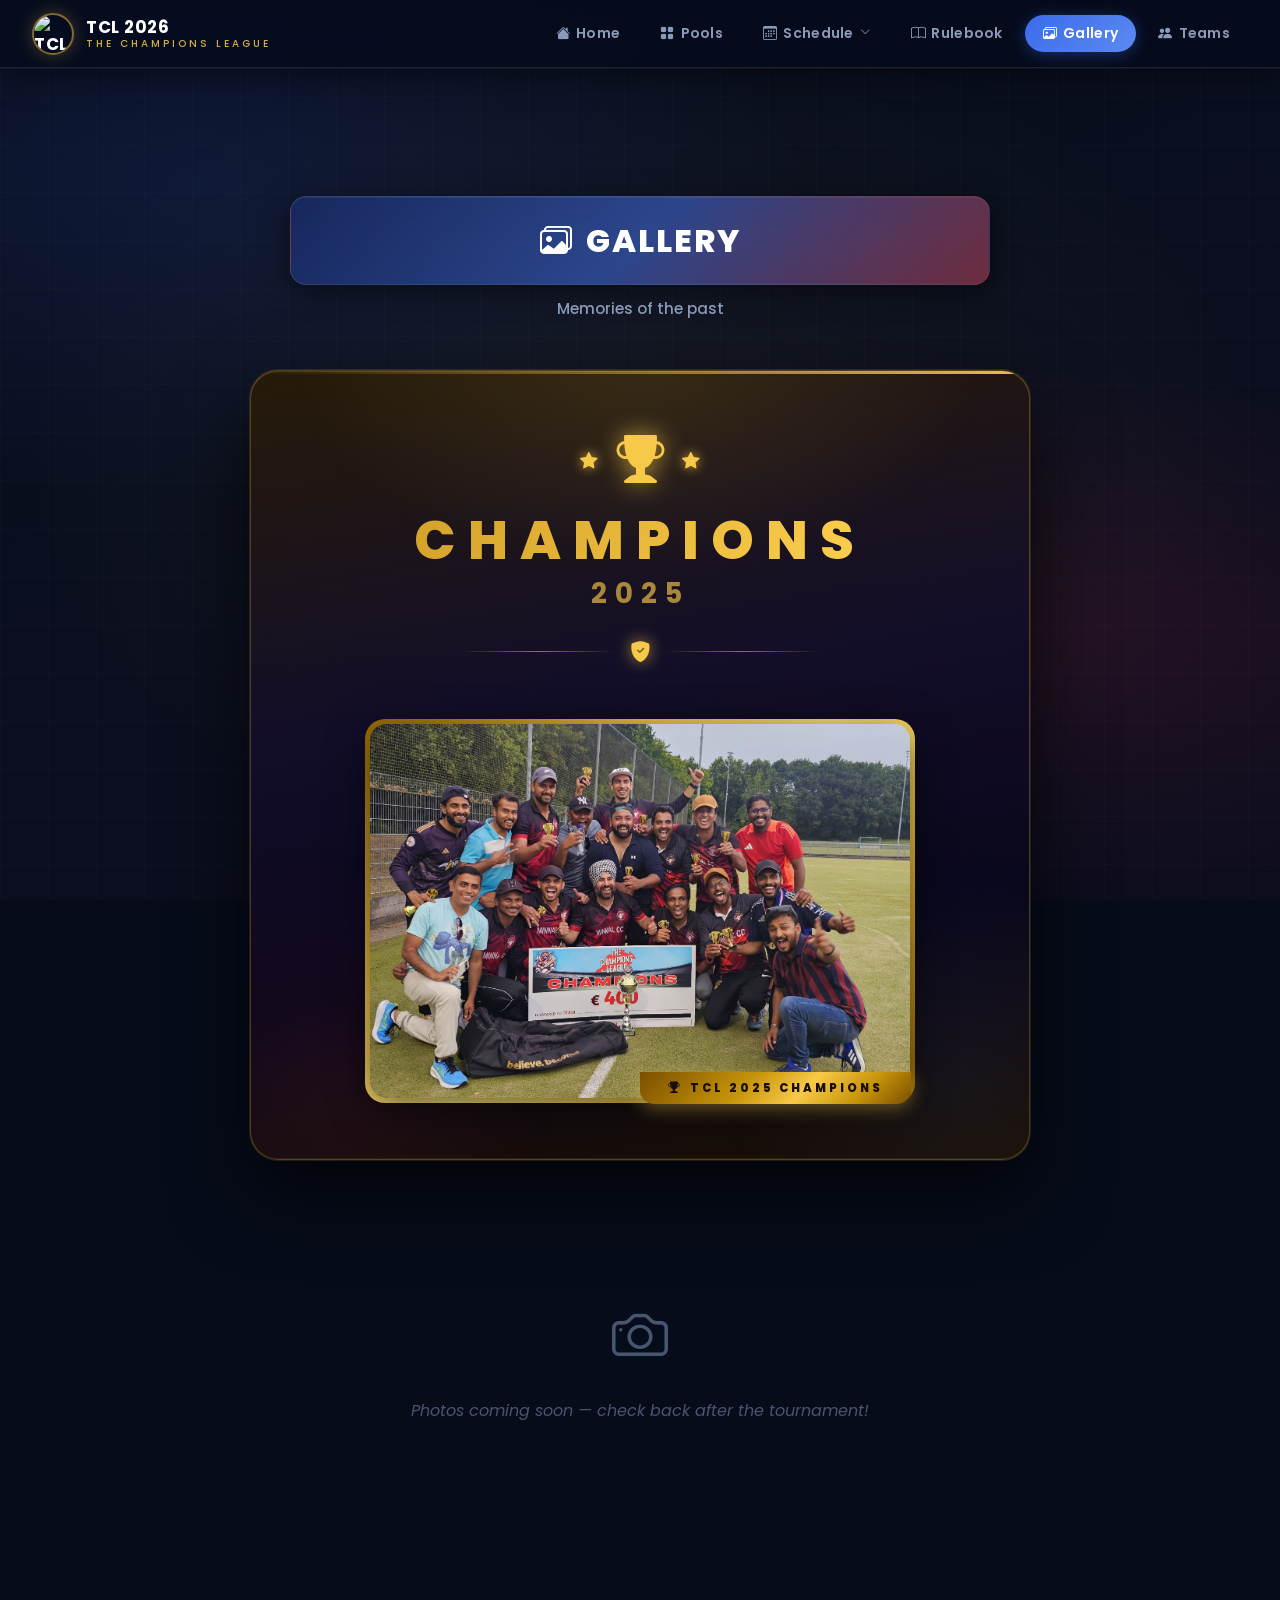
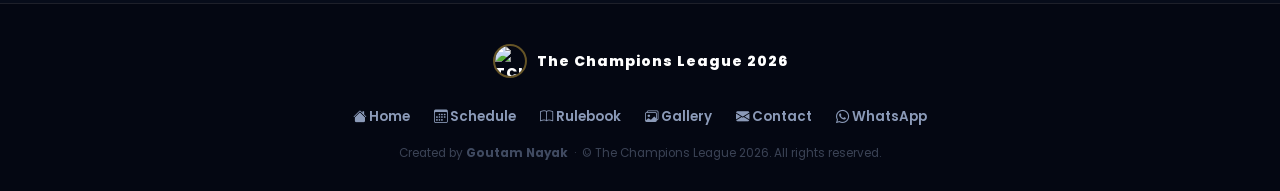
==== gallery.html @ 41790f2f "2026_teams" ====
<!DOCTYPE html>
<html lang="en">
<head>
  <meta charset="UTF-8">
  <meta name="viewport" content="width=device-width, initial-scale=1.0">
  <title>Gallery — The Champions League 2026</title>
  <link rel="preconnect" href="https://fonts.googleapis.com">
  <link rel="preconnect" href="https://fonts.gstatic.com" crossorigin>
  <link href="https://fonts.googleapis.com/css2?family=Poppins:wght@400;500;600;700;800&display=swap" rel="stylesheet">
  <link rel="stylesheet" href="https://cdn.jsdelivr.net/npm/bootstrap-icons@1.11.3/font/bootstrap-icons.min.css">
  <link rel="stylesheet" href="css/style.css">
</head>
<body>

  <nav class="navbar">
    <a class="navbar-brand" href="index.html">
      <img src="images/TCL.jpeg" alt="TCL Logo">
      <div class="brand-text">
        TCL 2026
        <span>The Champions League</span>
      </div>
    </a>
    <ul class="nav-links">
      <li><a href="index.html"><i class="bi bi-house-fill"></i> Home</a></li>
      <li><a href="index.html#pools"><i class="bi bi-grid-fill"></i> Pools</a></li>
      <li class="nav-schedule-item">
        <a href="index.html#schedule" class="nav-schedule-link"><i class="bi bi-calendar3"></i> Schedule <i class="bi bi-chevron-down nav-chevron"></i></a>
        <div class="schedule-dropdown">
          <div class="schedule-dropdown-inner">
            <div class="schedule-dropdown-title"><i class="bi bi-calendar3"></i> Match Days</div>
            <ul class="schedule-dropdown-list">
              <li><a href="index.html#schedule" class="schedule-date-navlink" data-date="may30"><i class="bi bi-calendar-event"></i> 30 May 2026</a></li>
              <li><a href="index.html#schedule" class="schedule-date-navlink" data-date="may31"><i class="bi bi-calendar-event"></i> 31 May 2026</a></li>
              <li><a href="index.html#schedule" class="schedule-date-navlink" data-date="jun6"><i class="bi bi-calendar-event"></i> 6 June 2026</a></li>
            </ul>
          </div>
        </div>
      </li>
      <li><a href="rulebook.html"><i class="bi bi-book"></i> Rulebook</a></li>
      <li><a href="gallery.html" class="active"><i class="bi bi-images"></i> Gallery</a></li>
      <li><a href="teams.html"><i class="bi bi-people-fill"></i> Teams</a></li>
    </ul>
    <button class="hamburger" id="hamburgerBtn" aria-label="Open menu" aria-expanded="false">
      <span></span><span></span><span></span>
    </button>
  </nav>

  <div class="mobile-menu" id="mobileMenu">
    <a href="index.html"><i class="bi bi-house-fill"></i> Home</a>
    <a href="index.html#pools"><i class="bi bi-grid-fill"></i> Pools</a>
    <a href="index.html#schedule"><i class="bi bi-calendar3"></i> Schedule</a>
    <a href="rulebook.html"><i class="bi bi-book"></i> Rulebook</a>
    <a href="gallery.html" class="active"><i class="bi bi-images"></i> Gallery</a>
    <a href="teams.html"><i class="bi bi-people-fill"></i> Teams</a>
  </div>

  <div class="main-container" style="padding-top: 6rem;">

    <div class="section-heading reveal" style="margin-top: 2rem;"><i class="bi bi-images"></i> Gallery</div>
    <p class="gallery-page-sub reveal">Memories of the past</p>

    <!-- ═══════════════════════════════════════════════
         CHAMPIONS-2025 SECTION
    ═══════════════════════════════════════════════ -->
    <section class="champions-2025-section reveal">
      <div class="champions-2025-crown-row">
        <i class="bi bi-star-fill champ-star"></i>
        <i class="bi bi-trophy-fill champ-trophy-icon"></i>
        <i class="bi bi-star-fill champ-star"></i>
      </div>
      <div class="champions-2025-label">CHAMPIONS</div>
      <div class="champions-2025-year">2025</div>
      <div class="champions-2025-divider">
        <span class="champ-line"></span>
        <i class="bi bi-shield-fill-check champ-shield"></i>
        <span class="champ-line"></span>
      </div>
      <p class="champions-2025-subtitle">MINNALS</p>
      <div class="champions-2025-frame-wrapper">
        <div class="champions-2025-frame">
          <img src="images/gallery/minnals.jpeg" alt="Champions 2025" class="champions-2025-photo">
          <div class="champions-2025-ribbon"><i class="bi bi-trophy-fill"></i> TCL 2025 Champions</div>
        </div>
      </div>
    </section>
    <div class="champions-2025-spacer"></div>

    <!-- Gallery grid — populated by JS from the GALLERY_PHOTOS array below -->
    <div class="gallery-grid reveal" id="galleryGrid"></div>
    <div class="gallery-empty" id="galleryEmpty" style="display:none">
      <i class="bi bi-camera"></i>
      <p>Photos coming soon — check back after the tournament!</p>
    </div>

    <!-- Lightbox -->
    <div class="gallery-lightbox" id="galleryLightbox" role="dialog" aria-modal="true" aria-label="Image lightbox">
      <button class="lb-close" id="lbClose" aria-label="Close"><i class="bi bi-x-lg"></i></button>
      <button class="lb-prev" id="lbPrev" aria-label="Previous"><i class="bi bi-chevron-left"></i></button>
      <button class="lb-next" id="lbNext" aria-label="Next"><i class="bi bi-chevron-right"></i></button>
      <div class="lb-content">
        <img src="" alt="" id="lbImg">
        <div class="lb-caption" id="lbCaption"></div>
        <div class="lb-counter" id="lbCounter"></div>
      </div>
    </div>

  </div><!-- /main-container -->

  <footer class="site-footer">
    <div class="footer-logo">
      <img src="images/TCL.jpeg" alt="TCL">
      The Champions League 2026
    </div>
    <div class="footer-links">
      <a href="index.html"><i class="bi bi-house-fill"></i> Home</a>
      <a href="index.html#schedule"><i class="bi bi-calendar3"></i> Schedule</a>
      <a href="rulebook.html"><i class="bi bi-book"></i> Rulebook</a>
      <a href="gallery.html"><i class="bi bi-images"></i> Gallery</a>
      <a href="mailto:kalingawarriorsalmere@gmail.com"><i class="bi bi-envelope-fill"></i> Contact</a>
      <a href="https://wa.me/+31659580699" target="_blank" rel="noopener noreferrer"><i class="bi bi-whatsapp"></i> WhatsApp</a>
    </div>
    <div class="footer-copy">
      Created by <strong style="color:#9ab0d8">Goutam Nayak</strong> &nbsp;&middot;&nbsp;
      &copy; The Champions League 2026. All rights reserved.
    </div>
  </footer>

  <button id="scrollTop" aria-label="Back to top">
    <i class="bi bi-arrow-up"></i>
  </button>

  <script src="js/main.js"></script>
  <script>
    /* ════════════════════════════════════════════════
       GALLERY PHOTOS
       Add entries here as images are placed in images/gallery/
       Format: { src: 'images/gallery/filename.jpg', caption: 'Description' }
    ════════════════════════════════════════════════ */
    const GALLERY_PHOTOS = [
      /* Examples — uncomment / add your own:
      { src: 'images/gallery/match1.jpg',  caption: 'Match Day 1 — Opening Kick-off' },
      { src: 'images/gallery/teams.jpg',   caption: 'All 22 Teams Together' },
      { src: 'images/gallery/trophy.jpg',  caption: 'The Champions League Trophy' },
      */
    ];

    /* ── Build gallery grid ── */
    (function () {
      const grid  = document.getElementById('galleryGrid');
      const empty = document.getElementById('galleryEmpty');
      if (!grid) return;
      if (!GALLERY_PHOTOS.length) { grid.style.display = 'none'; empty.style.display = 'flex'; return; }
      GALLERY_PHOTOS.forEach(function (photo) {
        const item = document.createElement('div');
        item.className = 'gallery-item';
        item.dataset.caption = photo.caption || '';
        item.innerHTML = '<img src="' + photo.src + '" alt="' + (photo.caption || 'Gallery photo') + '" loading="lazy">'
                       + '<div class="gallery-overlay"><i class="bi bi-zoom-in"></i></div>';
        grid.appendChild(item);
      });
    })();

    /* ── Gallery lightbox (inline for gallery.html) ── */
    (function () {
      const items    = Array.from(document.querySelectorAll('.gallery-item'));
      const lightbox = document.getElementById('galleryLightbox');
      const lbImg    = document.getElementById('lbImg');
      const lbCap    = document.getElementById('lbCaption');
      const lbCtr    = document.getElementById('lbCounter');
      const lbClose  = document.getElementById('lbClose');
      const lbPrev   = document.getElementById('lbPrev');
      const lbNext   = document.getElementById('lbNext');
      if (!lightbox || !items.length) return;

      let current = 0;

      function openLightbox(index) {
        current = index;
        const img = items[current].querySelector('img');
        lbImg.src = img.src;
        lbImg.alt = img.alt;
        lbCap.textContent = items[current].dataset.caption || '';
        lbCtr.textContent = (current + 1) + ' / ' + items.length;
        lightbox.classList.add('active');
        document.body.style.overflow = 'hidden';
      }

      function closeLightbox() {
        lightbox.classList.remove('active');
        document.body.style.overflow = '';
        lbImg.src = '';
      }

      function showPrev() { openLightbox((current - 1 + items.length) % items.length); }
      function showNext() { openLightbox((current + 1) % items.length); }

      items.forEach((item, i) => item.addEventListener('click', () => openLightbox(i)));
      lbClose.addEventListener('click', closeLightbox);
      lbPrev.addEventListener('click', showPrev);
      lbNext.addEventListener('click', showNext);
      lightbox.addEventListener('click', (e) => { if (e.target === lightbox) closeLightbox(); });
      document.addEventListener('keydown', (e) => {
        if (!lightbox.classList.contains('active')) return;
        if (e.key === 'Escape')      closeLightbox();
        if (e.key === 'ArrowLeft')   showPrev();
        if (e.key === 'ArrowRight')  showNext();
      });
    })();
  </script>
</body>
</html>
---- css/style.css ----
/* ══════════════════════════════════════════════
   TCL 2026 — Champions Cricket League
   style.css  |  Modern Dark Edition
   ══════════════════════════════════════════════ */

/* ── CSS Custom Properties ── */
:root {
  --bg:             #070c1a;
  --bg2:            #0d1428;
  --surface:        rgba(255,255,255,0.04);
  --surface-solid:  #111827;
  --surface2:       rgba(255,255,255,0.07);
  --glass:          rgba(255,255,255,0.06);
  --glass-border:   rgba(255,255,255,0.10);
  --text:           #e8edf8;
  --text-dim:       #8b9ab8;
  --primary:        #3b6beb;
  --primary-glow:   rgba(59,107,235,0.35);
  --accent:         #e8334d;
  --accent-glow:    rgba(232,51,77,0.35);
  --gold:           #f7c948;
  --gold-glow:      rgba(247,201,72,0.35);
  --green:          #22d98a;
  /* ── Knockout stage colours ── */
  --pq-color:       #00e5ff;   /* Pre-Quarters  – electric cyan   */
  --pq-glow:        rgba(0,229,255,0.40);
  --qf-color:       #ff7b00;   /* Quarter Finals – neon orange    */
  --qf-glow:        rgba(255,123,0,0.40);
  --sf-color:       #ff0080;   /* Semi Finals    – hot magenta     */
  --sf-glow:        rgba(255,0,128,0.40);
  --border:         rgba(255,255,255,0.08);
  --shadow-sm:      0 2px 12px rgba(0,0,0,0.4);
  --shadow:         0 6px 28px rgba(0,0,0,0.55);
  --shadow-lg:      0 16px 56px rgba(0,0,0,0.70);
  --nav-h:          68px;
  --radius:         18px;
  --radius-sm:      10px;
  --radius-pill:    999px;
  --transition:     0.25s cubic-bezier(.4,0,.2,1);
}

/* ── Reset ── */
*, *::before, *::after { box-sizing: border-box; margin: 0; padding: 0; }
html { scroll-behavior: smooth; font-size: 16px; }
body {
  font-family: 'Poppins', system-ui, sans-serif;
  background: var(--bg);
  color: var(--text);
  line-height: 1.6;
  padding-top: var(--nav-h);
  min-height: 100vh;
  overflow-x: hidden;
}

/* ════════════════════════════════════════
   ANIMATED BACKGROUND MESH
   ════════════════════════════════════════ */
body::before {
  content: "";
  position: fixed;
  inset: 0;
  z-index: -1;
  background:
    radial-gradient(ellipse 80% 60% at 15% 20%, rgba(59,107,235,0.13) 0%, transparent 60%),
    radial-gradient(ellipse 60% 50% at 85% 70%, rgba(232,51,77,0.10) 0%, transparent 60%),
    radial-gradient(ellipse 70% 70% at 50% 50%, rgba(247,201,72,0.05) 0%, transparent 70%),
    linear-gradient(160deg, #070c1a 0%, #0a0f1f 40%, #0d0d1e 100%);
  animation: meshDrift 20s ease-in-out infinite alternate;
  pointer-events: none;
}
@keyframes meshDrift {
  0%   { filter: hue-rotate(0deg);  }
  100% { filter: hue-rotate(25deg); }
}

/* Subtle grid overlay */
body::after {
  content: "";
  position: fixed;
  inset: 0;
  z-index: -1;
  background-image:
    linear-gradient(rgba(255,255,255,0.015) 1px, transparent 1px),
    linear-gradient(90deg, rgba(255,255,255,0.015) 1px, transparent 1px);
  background-size: 48px 48px;
  pointer-events: none;
}

/* ════════════════════════════════════════
   KEYFRAMES
   ════════════════════════════════════════ */
@keyframes fadeUp {
  from { opacity: 0; transform: translateY(36px); }
  to   { opacity: 1; transform: translateY(0);    }
}
@keyframes fadeIn {
  from { opacity: 0; }
  to   { opacity: 1; }
}
@keyframes shimmer {
  0%   { background-position: -300% center; }
  100% { background-position:  300% center; }
}
@keyframes pulse {
  0%,100% { transform: scale(1);    }
  50%      { transform: scale(1.04); }
}
@keyframes borderGlow {
  0%,100% { border-color: rgba(59,107,235,0.3);  }
  33%      { border-color: rgba(232,51,77,0.3);   }
  66%      { border-color: rgba(247,201,72,0.3);  }
}
@keyframes electricPulse {
  0%,100% { opacity: 1;   }
  50%      { opacity: 0.6; }
}
@keyframes pqGlow {
  0%,100% { box-shadow: 0 0 18px rgba(0,229,255,0.55), 0 4px 20px rgba(0,229,255,0.35); }
  50%      { box-shadow: 0 0 38px rgba(0,229,255,0.90), 0 4px 28px rgba(0,229,255,0.60); }
}
@keyframes qfGlow {
  0%,100% { box-shadow: 0 0 18px rgba(255,123,0,0.55), 0 4px 20px rgba(255,123,0,0.35); }
  50%      { box-shadow: 0 0 38px rgba(255,123,0,0.90), 0 4px 28px rgba(255,123,0,0.60); }
}
@keyframes sfGlow {
  0%,100% { box-shadow: 0 0 18px rgba(255,0,128,0.60), 0 4px 20px rgba(255,0,128,0.40); }
  50%      { box-shadow: 0 0 44px rgba(255,0,128,1.00), 0 4px 32px rgba(255,0,128,0.70), 0 0 80px rgba(255,0,128,0.30); }
}
@keyframes finalGlow {
  0%,100% {
    box-shadow:
      0 0 24px rgba(232,51,77,0.70),
      0 4px 24px rgba(232,51,77,0.50),
      0 0 0 1px rgba(247,201,72,0.40);
  }
  33% {
    box-shadow:
      0 0 60px rgba(232,51,77,1.00),
      0 4px 40px rgba(247,201,72,0.70),
      0 0 120px rgba(232,51,77,0.45),
      0 0 0 2px rgba(247,201,72,0.70);
  }
  66% {
    box-shadow:
      0 0 50px rgba(247,201,72,0.90),
      0 4px 36px rgba(232,51,77,0.65),
      0 0 100px rgba(247,201,72,0.40),
      0 0 0 2px rgba(232,51,77,0.60);
  }
}
@keyframes float {
  0%,100% { transform: translateY(0);    }
  50%      { transform: translateY(-8px); }
}
@keyframes countFlip {
  0%   { transform: rotateX(90deg); opacity: 0; }
  100% { transform: rotateX(0deg);  opacity: 1; }
}
@keyframes slideInRight {
  from { opacity: 0; transform: translateX(20px); }
  to   { opacity: 1; transform: translateX(0);    }
}

/* ── Scroll-reveal ── */
.reveal {
  opacity: 0;
  transform: translateY(28px);
  transition: opacity 0.65s cubic-bezier(.4,0,.2,1), transform 0.65s cubic-bezier(.4,0,.2,1);
}
.reveal.visible { opacity: 1; transform: translateY(0); }

/* ════════════════════════════════════════
   NAVBAR
   ════════════════════════════════════════ */
.navbar {
  position: fixed;
  top: 0; left: 0; right: 0;
  z-index: 1000;
  height: var(--nav-h);
  background: rgba(7,12,26,0.82);
  backdrop-filter: blur(24px) saturate(180%);
  -webkit-backdrop-filter: blur(24px) saturate(180%);
  display: flex;
  align-items: center;
  justify-content: space-between;
  padding: 0 32px;
  border-bottom: 1px solid var(--glass-border);
  box-shadow: 0 1px 0 rgba(255,255,255,0.04), 0 4px 32px rgba(0,0,0,0.5);
  transition: background var(--transition);
  overflow: visible;
}
.navbar.scrolled {
  background: rgba(5,8,18,0.97);
}

.navbar-brand {
  display: flex;
  align-items: center;
  gap: 12px;
  text-decoration: none;
  color: #fff;
  font-weight: 700;
  font-size: 1.05em;
  letter-spacing: 0.5px;
}
.navbar-brand img {
  height: 42px; width: 42px;
  border-radius: 50%;
  object-fit: cover;
  border: 2px solid rgba(247,201,72,0.5);
  box-shadow: 0 0 18px rgba(247,201,72,0.25);
  transition: box-shadow var(--transition);
}
.navbar-brand:hover img { box-shadow: 0 0 28px rgba(247,201,72,0.5); }
.brand-text { line-height: 1.2; }
.brand-text span {
  display: block;
  font-size: 0.6em;
  font-weight: 500;
  color: var(--gold);
  letter-spacing: 3px;
  text-transform: uppercase;
  opacity: 0.85;
}

.nav-links {
  display: flex;
  gap: 4px;
  list-style: none;
  align-items: center;
}
.nav-links a {
  display: flex;
  align-items: center;
  gap: 6px;
  color: var(--text-dim);
  text-decoration: none;
  font-size: 0.875em;
  font-weight: 600;
  padding: 7px 18px;
  border-radius: var(--radius-pill);
  letter-spacing: 0.3px;
  transition: background var(--transition), color var(--transition);
}
.nav-links a:hover {
  background: var(--surface2);
  color: var(--text);
}
.nav-links a.active {
  background: linear-gradient(135deg, var(--primary), #5b8af0);
  color: #fff;
  box-shadow: 0 3px 16px var(--primary-glow);
}

/* ── Teams Dropdown ── */
.nav-teams-item {
  position: relative;
}
.nav-teams-link {
  display: flex;
  align-items: center;
  gap: 6px;
}
.nav-chevron {
  font-size: 0.75em;
  transition: transform var(--transition);
}
.nav-teams-item:hover .nav-chevron {
  transform: rotate(180deg);
}
.teams-dropdown {
  display: none;
  position: absolute;
  top: calc(100% - 4px);
  right: 0;
  min-width: 260px;
  z-index: 2000;
  padding-top: 12px;
  animation: fadeIn 0.18s ease both;
}
.nav-teams-item:hover .teams-dropdown,
.nav-teams-item:focus-within .teams-dropdown {
  display: block;
}
.teams-dropdown-inner {
  background: rgba(10,14,30,0.97);
  border: 1px solid var(--glass-border);
  border-radius: var(--radius);
  padding: 16px 14px 12px;
  box-shadow: var(--shadow-lg), 0 0 40px rgba(59,107,235,0.15);
  backdrop-filter: blur(24px);
  -webkit-backdrop-filter: blur(24px);
  max-height: min(420px, calc(100vh - var(--nav-h) - 20px));
  overflow-y: auto;
  scrollbar-width: thin;
  scrollbar-color: rgba(59,107,235,0.4) transparent;
}
.teams-dropdown-inner::-webkit-scrollbar {
  width: 5px;
}
.teams-dropdown-inner::-webkit-scrollbar-track {
  background: transparent;
}
.teams-dropdown-inner::-webkit-scrollbar-thumb {
  background: rgba(59,107,235,0.4);
  border-radius: 99px;
}
.teams-dropdown-title {
  font-size: 0.67em;
  font-weight: 700;
  letter-spacing: 3px;
  text-transform: uppercase;
  color: var(--gold);
  margin-bottom: 10px;
  display: flex;
  align-items: center;
  gap: 6px;
  opacity: 0.85;
}
.teams-dropdown-list {
  list-style: none;
  margin: 0 0 10px;
  padding: 0;
  display: flex;
  flex-direction: column;
  gap: 2px;
}
.teams-dropdown-list li {
  display: flex;
  align-items: center;
  gap: 8px;
  font-size: 0.85em;
  font-weight: 600;
  color: var(--text-dim);
  padding: 6px 10px;
  border-radius: var(--radius-sm);
  transition: background var(--transition), color var(--transition);
  cursor: default;
}
.teams-dropdown-list li:hover {
  background: var(--surface2);
  color: var(--text);
}
.teams-dropdown-list li i {
  color: var(--primary);
  font-size: 0.85em;
}
.teams-dropdown-roster {
  display: block;
  text-align: center;
  font-size: 0.8em;
  font-weight: 700;
  color: var(--gold);
  text-decoration: none;
  background: rgba(247,201,72,0.08);
  border: 1px solid rgba(247,201,72,0.2);
  border-radius: var(--radius-sm);
  padding: 7px 14px;
  transition: background var(--transition), border-color var(--transition);
}
.teams-dropdown-roster:hover {
  background: rgba(247,201,72,0.16);
  border-color: rgba(247,201,72,0.4);
  text-decoration: none;
}

.hamburger {
  display: none;
  flex-direction: column;
  gap: 5px;
  cursor: pointer;
  background: none;
  border: none;
  padding: 8px;
  border-radius: var(--radius-sm);
}
.hamburger span {
  display: block;
  width: 22px; height: 2px;
  background: var(--text);
  border-radius: 2px;
  transition: transform 0.3s, opacity 0.3s;
}
.hamburger.active span:nth-child(1) { transform: translateY(7px) rotate(45deg); }
.hamburger.active span:nth-child(2) { opacity: 0; }
.hamburger.active span:nth-child(3) { transform: translateY(-7px) rotate(-45deg); }

/* ── Mobile Menu ── */
.mobile-menu {
  display: none;
  position: fixed;
  top: var(--nav-h); left: 0; right: 0;
  background: rgba(5,8,18,0.97);
  backdrop-filter: blur(24px);
  -webkit-backdrop-filter: blur(24px);
  padding: 12px 20px 24px;
  z-index: 999;
  flex-direction: column;
  gap: 4px;
  border-bottom: 1px solid var(--glass-border);
  box-shadow: 0 16px 40px rgba(0,0,0,0.5);
}
.mobile-menu.open { display: flex; animation: fadeIn 0.2s ease; }
.mobile-menu a {
  display: flex;
  align-items: center;
  gap: 10px;
  color: var(--text-dim);
  text-decoration: none;
  font-weight: 600;
  font-size: 0.95em;
  padding: 12px 18px;
  border-radius: var(--radius-sm);
  transition: background var(--transition), color var(--transition);
}
.mobile-menu a:hover { background: var(--surface2); color: var(--text); }

/* ════════════════════════════════════════
   HERO
   ════════════════════════════════════════ */
.hero {
  position: relative;
  text-align: center;
  padding: 60px 20px 40px;
  overflow: hidden;
}
.hero::before {
  content: "";
  position: absolute;
  top: 0; left: 50%;
  transform: translateX(-50%);
  width: 700px; height: 500px;
  background: radial-gradient(ellipse, rgba(59,107,235,0.15) 0%, transparent 70%);
  pointer-events: none;
}

.hero-eyebrow {
  display: inline-flex;
  align-items: center;
  gap: 8px;
  background: linear-gradient(135deg, var(--accent), var(--primary));
  color: #fff;
  font-size: 0.68em;
  font-weight: 700;
  letter-spacing: 4px;
  text-transform: uppercase;
  padding: 7px 22px;
  border-radius: var(--radius-pill);
  margin-bottom: 22px;
  animation: fadeUp 0.5s ease both;
  box-shadow: 0 4px 20px var(--accent-glow);
}

.hero-title {
  font-size: clamp(2.2em, 6vw, 4em);
  font-weight: 800;
  letter-spacing: 2px;
  line-height: 1.1;
  margin-bottom: 10px;
  background: linear-gradient(120deg, #fff 0%, var(--gold) 35%, #fff 65%, var(--gold) 100%);
  background-size: 250% auto;
  -webkit-background-clip: text;
  -webkit-text-fill-color: transparent;
  background-clip: text;
  animation: fadeUp 0.6s ease both 0.1s, shimmer 5s linear infinite 0.8s;
}

.hero-subtitle {
  font-size: clamp(0.9em, 2vw, 1.1em);
  color: var(--text-dim);
  font-weight: 500;
  margin-bottom: 32px;
  animation: fadeUp 0.65s ease both 0.2s;
  letter-spacing: 0.5px;
}

.hero-poster {
  width: min(320px, 75vw);
  border-radius: 24px;
  box-shadow: var(--shadow-lg), 0 0 0 1px rgba(247,201,72,0.18), 0 0 80px rgba(59,107,235,0.15);
  position: relative;
  z-index: 1;
  animation: fadeUp 0.8s ease both 0.3s, float 5s ease-in-out infinite 1.5s;
  transition: box-shadow var(--transition);
}
.hero-poster:hover {
  box-shadow: var(--shadow-lg), 0 0 0 2px rgba(247,201,72,0.4), 0 0 100px rgba(59,107,235,0.25);
}

.hero-badges {
  display: flex;
  justify-content: center;
  gap: 10px;
  margin-top: 28px;
  flex-wrap: wrap;
  animation: fadeUp 0.8s ease both 0.4s;
}
.hero-badge {
  display: inline-flex;
  align-items: center;
  gap: 7px;
  background: var(--glass);
  border: 1px solid var(--glass-border);
  border-radius: var(--radius-pill);
  padding: 8px 18px;
  font-size: 0.82em;
  font-weight: 600;
  color: var(--text);
  backdrop-filter: blur(8px);
  box-shadow: var(--shadow-sm);
  transition: background var(--transition), border-color var(--transition), transform var(--transition);
}
.hero-badge:hover {
  background: var(--surface2);
  border-color: rgba(255,255,255,0.18);
  transform: translateY(-2px);
}
.hero-badge i { color: var(--accent); }

/* ── Hero "22 Teams" hover popover ── */
.hero-badge-teams-wrap {
  position: relative;
  display: inline-flex;
}
.hero-badge-teams {
  cursor: default;
}
.teams-hover-popover {
  display: none;
  position: absolute;
  top: 50%;
  left: calc(100% + 12px);
  transform: translateY(-50%);
  min-width: 200px;
  max-height: 360px;
  overflow-y: auto;
  scrollbar-width: thin;
  scrollbar-color: rgba(59,107,235,0.4) transparent;
  z-index: 3000;
  background: rgba(10,14,30,0.97);
  border: 1px solid var(--glass-border);
  border-radius: var(--radius);
  padding: 14px 12px 12px;
  box-shadow: var(--shadow-lg), 0 0 40px rgba(59,107,235,0.18);
  backdrop-filter: blur(24px);
  -webkit-backdrop-filter: blur(24px);
  animation: fadeIn 0.18s ease both;
}
.teams-hover-popover::-webkit-scrollbar { width: 4px; }
.teams-hover-popover::-webkit-scrollbar-track { background: transparent; }
.teams-hover-popover::-webkit-scrollbar-thumb { background: rgba(59,107,235,0.4); border-radius: 99px; }
.teams-hover-popover::after {
  content: "";
  position: absolute;
  top: 50%;
  right: 100%;
  transform: translateY(-50%);
  border: 7px solid transparent;
  border-right-color: var(--glass-border);
}
.hero-badge-teams-wrap:hover .teams-hover-popover {
  display: block;
}
.thp-title {
  font-size: 0.67em;
  font-weight: 700;
  letter-spacing: 3px;
  text-transform: uppercase;
  color: var(--gold);
  margin-bottom: 10px;
  display: flex;
  align-items: center;
  gap: 6px;
  opacity: 0.85;
}
.thp-pool-group-label {
  font-size: 0.62em;
  font-weight: 800;
  letter-spacing: 2.5px;
  text-transform: uppercase;
  color: var(--gold);
  padding: 6px 8px 4px;
  margin-top: 4px;
  border-bottom: 1px solid rgba(59,107,235,0.15);
  margin-bottom: 2px;
}
.thp-team-list {
  list-style: none;
  padding: 0;
  margin: 0 0 4px;
  display: flex;
  flex-direction: column;
  gap: 1px;
}
.thp-team-list li {
  font-size: 0.82em;
  font-weight: 600;
  color: var(--text-dim);
  display: flex;
  align-items: center;
  gap: 7px;
  padding: 4px 8px;
  border-radius: 7px;
  transition: background var(--transition), color var(--transition);
  cursor: default;
}
.thp-team-list li:hover {
  background: var(--surface2);
  color: var(--text);
}
.thp-team-list li i {
  color: var(--primary);
  font-size: 0.8em;
  flex-shrink: 0;
}

@media (max-width: 600px) {
  .teams-hover-popover {
    top: calc(100% + 10px);
    left: 50%;
    transform: translateX(-50%);
    min-width: 180px;
    max-height: 300px;
  }
  .teams-hover-popover::after {
    top: auto;
    bottom: 100%;
    left: 50%;
    right: auto;
    transform: translateX(-50%);
    border: 7px solid transparent;
    border-bottom-color: var(--glass-border);
  }
}

/* ════════════════════════════════════════
   MAIN CONTAINER
   ════════════════════════════════════════ */
.main-container { max-width: 1100px; margin: 0 auto; padding: 0 20px 100px; }

/* ════════════════════════════════════════
   COUNTDOWN TIMER
   ════════════════════════════════════════ */
.countdown-wrap {
  margin: 36px auto;
  max-width: 560px;
  padding: 0 16px;
  animation: fadeUp 0.8s ease both 0.5s;
}
.countdown-box {
  position: relative;
  border-radius: 24px;
  padding: 28px 32px 24px;
  overflow: hidden;
  background: linear-gradient(135deg, #0b1330 0%, #120826 50%, #1a0810 100%);
  border: 1px solid var(--glass-border);
  box-shadow: var(--shadow-lg), inset 0 1px 0 rgba(255,255,255,0.06);
  text-align: center;
  animation: borderGlow 6s linear infinite;
}
.countdown-box::before {
  content: "";
  position: absolute;
  top: 0; left: 0; right: 0;
  height: 3px;
  background: linear-gradient(90deg, var(--accent), var(--gold), var(--primary), var(--gold), var(--accent));
  background-size: 300% auto;
  animation: shimmer 4s linear infinite;
}
.countdown-box::after {
  content: "";
  position: absolute;
  inset: 0;
  border-radius: 24px;
  background: radial-gradient(ellipse at 50% 0%, rgba(247,201,72,0.06), transparent 65%);
  pointer-events: none;
}

.countdown-lbl {
  display: block;
  font-size: 0.65em;
  font-weight: 700;
  letter-spacing: 5px;
  text-transform: uppercase;
  color: var(--gold);
  opacity: 0.8;
  margin-bottom: 18px;
}
.countdown-digits {
  display: flex;
  justify-content: center;
  align-items: flex-start;
  gap: 10px;
  flex-wrap: wrap;
}
.cd-unit {
  text-align: center;
  min-width: 74px;
  background: rgba(255,255,255,0.05);
  border: 1px solid rgba(255,255,255,0.08);
  border-radius: 16px;
  padding: 14px 10px 10px;
  position: relative;
  overflow: hidden;
}
.cd-unit::before {
  content: "";
  position: absolute;
  left: 0; right: 0;
  top: 50%; height: 1px;
  background: rgba(0,0,0,0.4);
}
.cd-num {
  font-size: 2.8em;
  font-weight: 800;
  line-height: 1;
  display: block;
  color: #fff;
  letter-spacing: -1px;
  font-variant-numeric: tabular-nums;
}
.cd-num.flip { animation: countFlip 0.3s ease both; }
.cd-text {
  font-size: 0.58em;
  text-transform: uppercase;
  letter-spacing: 3px;
  opacity: 0.5;
  display: block;
  margin-top: 6px;
  color: var(--gold);
}
.cd-sep {
  font-size: 2.4em;
  font-weight: 800;
  opacity: 0.25;
  line-height: 1;
  padding-top: 14px;
  color: var(--gold);
}
.countdown-target {
  margin-top: 16px;
  font-size: 0.75em;
  opacity: 0.5;
  font-weight: 600;
  letter-spacing: 1px;
  color: var(--text);
}
.countdown-started {
  font-size: 1.3em;
  font-weight: 700;
  color: var(--gold);
  animation: pulse 1.5s ease infinite;
}

/* ════════════════════════════════════════
   SPONSORS
   ════════════════════════════════════════ */
.sponsors-section { margin: 32px 0 8px; text-align: center; }
.sponsors-lbl {
  font-size: 0.65em;
  font-weight: 700;
  text-transform: uppercase;
  letter-spacing: 4px;
  color: var(--text-dim);
  margin-bottom: 18px;
}
.sponsors-grid {
  display: flex;
  flex-wrap: wrap;
  justify-content: center;
  gap: 12px;
}
.sponsor-card {
  background: var(--glass);
  border: 1px solid var(--glass-border);
  border-radius: 16px;
  padding: 12px 22px;
  display: flex;
  align-items: center;
  gap: 12px;
  text-decoration: none;
  color: var(--text);
  font-size: 0.86em;
  font-weight: 600;
  backdrop-filter: blur(12px);
  box-shadow: var(--shadow-sm);
  transition: background var(--transition), border-color var(--transition), transform var(--transition), box-shadow var(--transition);
}
.sponsor-card:hover {
  background: var(--surface2);
  border-color: rgba(255,255,255,0.18);
  transform: translateY(-4px);
  box-shadow: var(--shadow), 0 0 20px rgba(59,107,235,0.15);
}
.sponsor-card img {
  height: 46px; width: 46px;
  border-radius: 10px;
  object-fit: cover;
  background: #fff;
}

/* ════════════════════════════════════════
   RULEBOOK BANNER
   ════════════════════════════════════════ */
.rulebook-banner {
  background: linear-gradient(135deg, rgba(30,50,120,0.6) 0%, rgba(20,8,60,0.7) 100%);
  color: #fff;
  border: 1px solid rgba(59,107,235,0.3);
  border-radius: var(--radius);
  padding: 20px 28px;
  margin: 32px auto;
  max-width: 680px;
  display: flex;
  align-items: center;
  gap: 18px;
  font-weight: 600;
  font-size: 0.92em;
  backdrop-filter: blur(12px);
  box-shadow: var(--shadow), 0 0 30px rgba(59,107,235,0.12);
  transition: border-color var(--transition), box-shadow var(--transition);
}
.rulebook-banner:hover {
  border-color: rgba(59,107,235,0.5);
  box-shadow: var(--shadow-lg), 0 0 40px rgba(59,107,235,0.2);
}
.rulebook-banner-icon {
  font-size: 2em;
  color: var(--gold);
  flex-shrink: 0;
  line-height: 1;
  filter: drop-shadow(0 0 8px var(--gold-glow));
}
.rulebook-banner-content {
  flex: 1;
  min-width: 0;
}
.rulebook-banner-label {
  font-size: 0.65em;
  font-weight: 700;
  letter-spacing: 3px;
  text-transform: uppercase;
  color: var(--gold);
  opacity: 0.8;
  margin-bottom: 2px;
}
.rulebook-banner-title {
  font-size: 1.05em;
  font-weight: 800;
  color: #fff;
  letter-spacing: 0.5px;
  line-height: 1.2;
}
.rulebook-banner-sub {
  font-size: 0.78em;
  color: var(--text-dim);
  font-weight: 500;
  margin-top: 3px;
}
.rulebook-banner-btn {
  display: inline-flex;
  align-items: center;
  gap: 7px;
  background: linear-gradient(135deg, var(--primary), #5b8af0);
  color: #fff;
  text-decoration: none;
  font-size: 0.82em;
  font-weight: 700;
  padding: 9px 20px;
  border-radius: var(--radius-pill);
  white-space: nowrap;
  flex-shrink: 0;
  box-shadow: 0 4px 16px var(--primary-glow);
  transition: transform var(--transition), box-shadow var(--transition);
}
.rulebook-banner-btn:hover {
  transform: translateY(-2px);
  box-shadow: 0 6px 24px var(--primary-glow);
  text-decoration: none;
  color: #fff;
}
/* legacy inline anchor support */
.rulebook-banner a {
  color: var(--gold);
  text-decoration: none;
  font-weight: 700;
  transition: opacity var(--transition);
}
.rulebook-banner a:hover { text-decoration: underline; opacity: 0.85; }

/* ════════════════════════════════════════
   SECTION HEADING
   ════════════════════════════════════════ */
.section-heading {
  display: flex;
  align-items: center;
  justify-content: center;
  gap: 12px;
  font-size: clamp(1.3em, 3.5vw, 2em);
  font-weight: 800;
  color: #fff;
  background: linear-gradient(135deg, rgba(26,46,110,0.7) 0%, rgba(59,107,235,0.5) 50%, rgba(232,51,77,0.4) 100%);
  border: 1px solid var(--glass-border);
  border-radius: 16px;
  padding: 18px 40px;
  margin: 44px auto 24px;
  box-shadow: var(--shadow), inset 0 1px 0 rgba(255,255,255,0.06);
  letter-spacing: 2px;
  max-width: 700px;
  text-align: center;
  text-transform: uppercase;
  position: relative;
  overflow: hidden;
  backdrop-filter: blur(12px);
}
.section-heading::after {
  content: "";
  position: absolute;
  inset: 0;
  background: linear-gradient(90deg, transparent, rgba(255,255,255,0.06), transparent);
  background-size: 200% auto;
  animation: shimmer 3s linear infinite;
}

/* ════════════════════════════════════════
   POOLS GRID
   ════════════════════════════════════════ */
.pool-header {
  padding: 14px 18px 12px;
  display: flex;
  align-items: center;
  justify-content: space-between;
  gap: 10px;
  color: #fff;
  position: relative;
  overflow: hidden;
}
.pool-header::after {
  content: "";
  position: absolute;
  inset: 0;
  background: linear-gradient(135deg, rgba(255,255,255,0.1), transparent);
  pointer-events: none;
}
.pool-a .pool-header { background: linear-gradient(135deg, #8a3a0a, #e05a14); }
.pool-b .pool-header { background: linear-gradient(135deg, #0a5c38, #0d8a56); }
.pool-c .pool-header { background: linear-gradient(135deg, #6e0a20, #b01535); }
.pool-d .pool-header { background: linear-gradient(135deg, #6e3d0a, #c07010); }
.pool-e .pool-header { background: linear-gradient(135deg, #2d0a7a, #5020c8); }

.pool-badge {
  font-size: 1em;
  font-weight: 800;
  letter-spacing: 1px;
}
.pool-team-count {
  font-size: 0.72em;
  opacity: 0.8;
  font-weight: 600;
  display: flex;
  align-items: center;
  gap: 5px;
}
.pool-team-list {
  list-style: none;
  padding: 10px 14px 14px;
  display: flex;
  flex-direction: column;
  gap: 6px;
}
.pool-team-list li {
  display: flex;
  align-items: center;
  gap: 10px;
  padding: 8px 12px;
  border-radius: 10px;
  background: rgba(255,255,255,0.04);
  border: 1px solid rgba(255,255,255,0.06);
  font-size: 0.88em;
  font-weight: 600;
  color: var(--text);
  transition: background var(--transition), border-color var(--transition);
}
.pool-team-list li:hover { background: rgba(255,255,255,0.08); border-color: rgba(255,255,255,0.14); }
.pool-a .pool-team-list li i { color: #ff7730; }
.pool-b .pool-team-list li i { color: #34d88e; }
.pool-c .pool-team-list li i { color: #f55; }
.pool-d .pool-team-list li i { color: var(--gold); }
.pool-e .pool-team-list li i { color: #a07cf5; }

.pools-grid {
  display: grid;
  grid-template-columns: repeat(auto-fill, minmax(200px, 1fr));
  gap: 16px;
  margin: 0 0 14px;
}
.pool-card {
  background: var(--glass);
  border: 1px solid var(--glass-border);
  border-radius: 20px;
  overflow: hidden;
  backdrop-filter: blur(12px);
  box-shadow: var(--shadow-sm);
  transition: transform var(--transition), box-shadow var(--transition), border-color var(--transition);
}
.pool-card:hover {
  transform: translateY(-6px);
  box-shadow: var(--shadow-lg);
  border-color: rgba(255,255,255,0.18);
}
.pool-card-header {
  padding: 14px 18px 12px;
  color: #fff;
  display: flex;
  align-items: center;
  gap: 10px;
  position: relative;
  overflow: hidden;
}
.pool-card-header::after {
  content: "";
  position: absolute;
  inset: 0;
  background: linear-gradient(135deg, rgba(255,255,255,0.1), transparent);
  pointer-events: none;
}
.pool-a .pool-card-header { background: linear-gradient(135deg, #8a3a0a, #e05a14); }
.pool-b .pool-card-header { background: linear-gradient(135deg, #0a5c38, #0d8a56); }
.pool-c .pool-card-header { background: linear-gradient(135deg, #6e0a20, #b01535); }
.pool-d .pool-card-header { background: linear-gradient(135deg, #6e3d0a, #c07010); }
.pool-e .pool-card-header { background: linear-gradient(135deg, #2d0a7a, #5020c8); }
.pool-icon {
  width: 38px; height: 38px;
  border-radius: 50%;
  background: rgba(255,255,255,0.18);
  display: flex;
  align-items: center;
  justify-content: center;
  font-size: 1.1em;
  font-weight: 900;
  flex-shrink: 0;
  border: 2px solid rgba(255,255,255,0.25);
}
.pool-title { font-size: 1.05em; font-weight: 800; letter-spacing: 1px; }
.pool-count { font-size: 0.72em; opacity: 0.75; font-weight: 600; margin-top: 1px; }
.pool-teams {
  padding: 10px 14px 14px;
  display: flex;
  flex-direction: column;
  gap: 6px;
}
.team-row {
  display: flex;
  align-items: center;
  gap: 10px;
  padding: 8px 12px;
  border-radius: 10px;
  background: rgba(255,255,255,0.04);
  border: 1px solid rgba(255,255,255,0.06);
  font-size: 0.88em;
  font-weight: 600;
  color: var(--text);
  transition: background var(--transition), border-color var(--transition);
}
.team-row:hover { background: rgba(255,255,255,0.08); border-color: rgba(255,255,255,0.14); }
.team-num {
  width: 24px; height: 24px;
  border-radius: 50%;
  display: flex;
  align-items: center;
  justify-content: center;
  font-size: 0.72em;
  font-weight: 800;
  color: #fff;
  flex-shrink: 0;
}
.pool-a .team-num { background: #c04c10; }
.pool-b .team-num { background: #0a7a4e; }
.pool-c .team-num { background: #b01535; }
.pool-d .team-num { background: #c07010; }
.pool-e .team-num { background: #5020c8; }

/* ════════════════════════════════════════
   SCHEDULE NAV DROPDOWN
   ════════════════════════════════════════ */
.nav-schedule-item {
  position: relative;
}
.nav-schedule-link {
  display: flex;
  align-items: center;
  gap: 6px;
}
.nav-schedule-item:hover .nav-chevron {
  transform: rotate(180deg);
}
.schedule-dropdown {
  display: none;
  position: absolute;
  top: calc(100% - 4px);
  left: 50%;
  transform: translateX(-50%);
  min-width: 220px;
  z-index: 2000;
  padding-top: 12px;
  animation: fadeIn 0.18s ease both;
  animation: fadeIn 0.18s ease both;
}
.nav-schedule-item:hover .schedule-dropdown,
.nav-schedule-item:focus-within .schedule-dropdown {
  display: block;
}
.schedule-dropdown-inner {
  background: rgba(10,14,30,0.97);
  border: 1px solid var(--glass-border);
  border-radius: var(--radius);
  padding: 14px 12px 12px;
  box-shadow: var(--shadow-lg), 0 0 40px rgba(59,107,235,0.15);
  backdrop-filter: blur(24px);
  -webkit-backdrop-filter: blur(24px);
}
.schedule-dropdown-title {
  font-size: 0.67em;
  font-weight: 700;
  letter-spacing: 3px;
  text-transform: uppercase;
  color: var(--primary);
  margin-bottom: 10px;
  display: flex;
  align-items: center;
  gap: 6px;
  opacity: 0.9;
}
.schedule-dropdown-list {
  list-style: none;
  margin: 0;
  padding: 0;
  display: flex;
  flex-direction: column;
  gap: 3px;
}
.schedule-dropdown-list li a {
  display: flex;
  align-items: center;
  gap: 8px;
  font-size: 0.88em;
  font-weight: 600;
  color: var(--text-dim);
  padding: 8px 12px;
  border-radius: var(--radius-sm);
  text-decoration: none;
  transition: background var(--transition), color var(--transition);
  cursor: pointer;
}
.schedule-dropdown-list li a:hover,
.schedule-dropdown-list li a.active {
  background: var(--surface2);
  color: var(--text);
}
.schedule-dropdown-list li a.active {
  background: rgba(59,107,235,0.18);
  color: #7aa0f5;
}
.schedule-dropdown-list li a i {
  color: var(--primary);
  font-size: 0.9em;
}

/* ════════════════════════════════════════
   SCHEDULE DATE TABS (inline bar)
   ════════════════════════════════════════ */
.schedule-tabs-bar {
  display: flex;
  gap: 10px;
  flex-wrap: wrap;
  justify-content: center;
  margin: 24px 0 28px;
}
.schedule-tab-btn {
  background: var(--glass);
  border: 1px solid var(--glass-border);
  color: var(--text-dim);
  border-radius: var(--radius-pill);
  padding: 10px 26px;
  font-family: 'Poppins', system-ui, sans-serif;
  font-size: 0.875em;
  font-weight: 700;
  letter-spacing: 0.5px;
  cursor: pointer;
  transition: all var(--transition);
  display: flex;
  align-items: center;
  gap: 8px;
  backdrop-filter: blur(8px);
}
.schedule-tab-btn:hover {
  border-color: rgba(255,255,255,0.18);
  color: var(--text);
  background: var(--surface2);
}
.schedule-tab-btn.active {
  background: linear-gradient(135deg, var(--primary), #5b8af0);
  border-color: transparent;
  color: #fff;
  box-shadow: 0 4px 18px var(--primary-glow);
}
.schedule-tab-panel {
  display: none;
}
.schedule-tab-panel.active {
  display: block;
  animation: fadeUp 0.4s ease both;
}

/* ════════════════════════════════════════
   SCHEDULE TABS
   ════════════════════════════════════════ */
.tabs-bar {
  display: flex;
  gap: 8px;
  flex-wrap: wrap;
  justify-content: center;
  margin: 32px 0 22px;
}
.tab-btn {
  background: var(--glass);
  border: 1px solid var(--glass-border);
  color: var(--text-dim);
  border-radius: var(--radius-pill);
  padding: 9px 24px;
  font-family: 'Poppins', system-ui, sans-serif;
  font-size: 0.875em;
  font-weight: 700;
  letter-spacing: 0.5px;
  cursor: pointer;
  transition: all var(--transition);
  display: flex;
  align-items: center;
  gap: 7px;
  backdrop-filter: blur(8px);
}
.tab-btn:hover { border-color: rgba(255,255,255,0.18); color: var(--text); background: var(--surface2); }
.tab-btn.active {
  background: linear-gradient(135deg, var(--primary), #5b8af0);
  border-color: transparent;
  color: #fff;
  box-shadow: 0 4px 18px var(--primary-glow);
}
.tab-btn.ko-tab.active  { background: linear-gradient(135deg, #a04000, var(--gold)); box-shadow: 0 4px 18px var(--gold-glow); }
.tab-btn.final-tab.active { background: linear-gradient(135deg, var(--accent), #8b0060); box-shadow: 0 4px 18px var(--accent-glow); }
.tab-panel { display: none; }
.tab-panel.active { display: block; animation: fadeUp 0.4s ease both; }

/* ── Date Divider ── */
.date-divider {
  display: flex;
  align-items: center;
  gap: 14px;
  margin: 34px 0 20px;
}
.date-divider::before, .date-divider::after {
  content: "";
  flex: 1;
  height: 1px;
  background: linear-gradient(90deg, transparent, var(--border), transparent);
}
.date-pill {
  background: linear-gradient(135deg, #1a4fd6 0%, #3b6beb 40%, #00c8ff 100%);
  color: #fff;
  font-weight: 800;
  font-size: 0.82em;
  padding: 8px 26px;
  border-radius: var(--radius-pill);
  white-space: nowrap;
  box-shadow: 0 4px 20px rgba(59,107,235,0.55), 0 0 0 1px rgba(0,200,255,0.25);
  letter-spacing: 1.5px;
  text-transform: uppercase;
  text-shadow: 0 1px 8px rgba(0,0,0,0.4);
  position: relative;
  overflow: hidden;
}
.date-pill::after {
  content: "";
  position: absolute;
  inset: 0;
  background: linear-gradient(90deg, transparent 0%, rgba(255,255,255,0.18) 50%, transparent 100%);
  background-size: 200% auto;
  animation: shimmer 2.5s linear infinite;
  border-radius: inherit;
}
/* Pre-Quarters pill – electric cyan */
.date-pill.pq {
  background: linear-gradient(135deg, #006080 0%, #00bcd4 40%, #00e5ff 70%, #80f8ff 100%);
  box-shadow: 0 0 22px rgba(0,229,255,0.65), 0 4px 18px rgba(0,229,255,0.40), 0 0 0 1px rgba(0,229,255,0.30);
  text-shadow: 0 0 12px rgba(0,229,255,0.9), 0 1px 4px rgba(0,0,0,0.5);
  animation: shimmer 2.5s linear infinite, pqGlow 2.2s ease-in-out infinite;
}

/* Quarter Finals pill – neon orange */
.date-pill.qf {
  background: linear-gradient(135deg, #7a2e00 0%, #e05500 40%, #ff7b00 70%, #ffb347 100%);
  box-shadow: 0 0 22px rgba(255,123,0,0.65), 0 4px 18px rgba(255,123,0,0.40), 0 0 0 1px rgba(255,123,0,0.30);
  text-shadow: 0 0 12px rgba(255,160,0,0.9), 0 1px 4px rgba(0,0,0,0.5);
  animation: shimmer 2.5s linear infinite, qfGlow 2.2s ease-in-out infinite;
}

/* Semi Finals pill – hot magenta (replaces .ko) */
.date-pill.ko {
  background: linear-gradient(135deg, #7a0040 0%, #cc0066 40%, #ff0080 70%, #ff80bf 100%);
  box-shadow: 0 0 22px rgba(255,0,128,0.70), 0 4px 18px rgba(255,0,128,0.45), 0 0 0 1px rgba(255,0,128,0.35);
  text-shadow: 0 0 12px rgba(255,0,128,1.0), 0 1px 4px rgba(0,0,0,0.5);
  animation: shimmer 2.5s linear infinite, sfGlow 1.8s ease-in-out infinite;
}

.date-pill.fin {
  background: linear-gradient(135deg, #7a0010 0%, #c4001a 30%, #e8334d 55%, #ff6b35 80%, #f7c948 100%);
  box-shadow:
    0 0 28px rgba(232,51,77,0.80),
    0 4px 22px rgba(247,201,72,0.50),
    0 0 0 1px rgba(247,201,72,0.40);
  text-shadow: 0 0 16px rgba(255,120,60,1.0), 0 1px 4px rgba(0,0,0,0.6);
  animation: shimmer 2.2s linear infinite, finalGlow 1.5s ease-in-out infinite;
}

/* ── Match Cards ── */
.matches-grid {
  display: grid;
  grid-template-columns: repeat(auto-fill, minmax(310px, 1fr));
  gap: 14px;
  margin-bottom: 10px;
}

/* Two parallel matches — always side by side */
.matches-grid-2col {
  display: grid;
  grid-template-columns: 1fr 1fr;
  gap: 14px;
  margin-bottom: 10px;
}

/* Single match — centered on page */
.matches-grid-single {
  display: grid;
  grid-template-columns: minmax(0, 480px);
  justify-content: center;
  gap: 14px;
  margin-bottom: 10px;
}
.match-card {
  background: var(--glass);
  border: 1px solid var(--glass-border);
  border-radius: 18px;
  padding: 16px 18px 14px 22px;
  backdrop-filter: blur(12px);
  box-shadow: var(--shadow-sm);
  transition: transform var(--transition), box-shadow var(--transition), border-color var(--transition);
  position: relative;
  overflow: hidden;
  cursor: default;
}
.match-card::before {
  content: "";
  position: absolute;
  top: 0; left: 0;
  width: 4px; height: 100%;
  background: linear-gradient(180deg, var(--primary), #5b8af0);
  border-radius: 18px 0 0 18px;
}
/* Pre-Quarters card – cyan left bar */
.match-card.pq::before {
  background: linear-gradient(180deg, #00e5ff, #007090);
  box-shadow: 0 0 12px rgba(0,229,255,0.7);
}
/* Quarter Finals card – orange left bar */
.match-card.qf::before {
  background: linear-gradient(180deg, #ff7b00, #7a2e00);
  box-shadow: 0 0 12px rgba(255,123,0,0.7);
}
/* Semi Finals card – magenta left bar (reuses .ko) */
.match-card.ko::before    {
  background: linear-gradient(180deg, #ff0080, #7a0040);
  box-shadow: 0 0 14px rgba(255,0,128,0.80);
}
.match-card.final::before { background: linear-gradient(180deg, var(--accent), #8b0060); }

/* ── Pool gradient overlays on match cards ── */
.match-card.pool-a {
  background: linear-gradient(135deg, rgba(180,80,20,0.42) 0%, rgba(224,90,20,0.18) 50%, rgba(7,12,26,0.75) 100%);
  border-color: rgba(224,90,20,0.5);
  box-shadow: var(--shadow-sm), inset 0 1px 0 rgba(255,160,80,0.12);
}
.match-card.pool-a::before { background: linear-gradient(180deg, #e06010, #ff9040); width: 5px; }
.match-card.pool-b {
  background: linear-gradient(135deg, rgba(10,110,62,0.42) 0%, rgba(13,138,86,0.18) 50%, rgba(7,12,26,0.75) 100%);
  border-color: rgba(13,138,86,0.5);
  box-shadow: var(--shadow-sm), inset 0 1px 0 rgba(52,216,142,0.12);
}
.match-card.pool-b::before { background: linear-gradient(180deg, #0eaf6d, #3dffaa); width: 5px; }
.match-card.pool-c {
  background: linear-gradient(135deg, rgba(150,14,42,0.42) 0%, rgba(176,21,53,0.18) 50%, rgba(7,12,26,0.75) 100%);
  border-color: rgba(176,21,53,0.5);
  box-shadow: var(--shadow-sm), inset 0 1px 0 rgba(255,85,119,0.12);
}
.match-card.pool-c::before { background: linear-gradient(180deg, #d4173a, #ff7090); width: 5px; }
.match-card.pool-d {
  background: linear-gradient(135deg, rgba(160,80,8,0.42) 0%, rgba(192,112,16,0.18) 50%, rgba(7,12,26,0.75) 100%);
  border-color: rgba(192,112,16,0.5);
  box-shadow: var(--shadow-sm), inset 0 1px 0 rgba(247,201,72,0.12);
}
.match-card.pool-d::before { background: linear-gradient(180deg, #d4880f, #f7c948); width: 5px; }

.match-card:hover {
  transform: translateY(-5px);
  box-shadow: var(--shadow-lg);
  border-color: rgba(59,107,235,0.35);
}
.match-card.pool-a:hover { border-color: rgba(224,90,20,0.75); box-shadow: var(--shadow-lg), 0 0 28px rgba(180,80,20,0.35); }
.match-card.pool-b:hover { border-color: rgba(13,175,109,0.75); box-shadow: var(--shadow-lg), 0 0 28px rgba(13,138,86,0.35); }
.match-card.pool-c:hover { border-color: rgba(212,23,58,0.75);  box-shadow: var(--shadow-lg), 0 0 28px rgba(176,21,53,0.35); }
.match-card.pool-d:hover { border-color: rgba(212,136,15,0.75); box-shadow: var(--shadow-lg), 0 0 28px rgba(192,112,16,0.35); }

/* ── Per-team gradient accent bar (set via JS) ── */
.match-card[style*="--team-a-color"]::before {
  background: linear-gradient(180deg, var(--team-a-color), var(--team-b-color, var(--primary)));
  width: 5px;
}
/* Pre-Quarters card hover */
.match-card.pq {
  border-color: rgba(0,229,255,0.22);
}
.match-card.pq:hover {
  border-color: rgba(0,229,255,0.65);
  box-shadow: var(--shadow-lg), 0 0 32px rgba(0,229,255,0.35);
}
/* Quarter Finals card hover */
.match-card.qf {
  border-color: rgba(255,123,0,0.22);
}
.match-card.qf:hover {
  border-color: rgba(255,123,0,0.65);
  box-shadow: var(--shadow-lg), 0 0 32px rgba(255,123,0,0.35);
}
/* Semi Finals card hover (uses .ko) */
.match-card.ko {
  border-color: rgba(255,0,128,0.22);
}
.match-card.ko:hover {
  border-color: rgba(255,0,128,0.70);
  box-shadow: var(--shadow-lg), 0 0 36px rgba(255,0,128,0.45);
}
.match-card.final:hover { border-color: rgba(232,51,77,0.35); }
.match-header {
  display: flex;
  justify-content: space-between;
  align-items: center;
  margin-bottom: 12px;
}
.match-badge {
  font-size: 0.67em;
  font-weight: 700;
  text-transform: uppercase;
  letter-spacing: 1px;
  background: rgba(59,107,235,0.15);
  color: #7aa0f5;
  padding: 3px 11px;
  border-radius: var(--radius-pill);
}
/* Pre-Quarters badge – cyan */
.match-badge.pq {
  background: rgba(0,229,255,0.15);
  color: var(--pq-color);
  border: 1px solid rgba(0,229,255,0.35);
  text-shadow: 0 0 8px rgba(0,229,255,0.6);
}
/* Quarter Finals badge – orange */
.match-badge.qf {
  background: rgba(255,123,0,0.15);
  color: var(--qf-color);
  border: 1px solid rgba(255,123,0,0.35);
  text-shadow: 0 0 8px rgba(255,123,0,0.6);
}
/* Semi Finals badge – magenta */
.match-badge.ko {
  background: rgba(255,0,128,0.15);
  color: var(--sf-color);
  border: 1px solid rgba(255,0,128,0.40);
  text-shadow: 0 0 10px rgba(255,0,128,0.80);
}
.match-badge.final { background: rgba(232,51,77,0.15); color: var(--accent); }
/* Pool-coloured match badges for league cards */
.match-card.pool-a .match-badge { background: rgba(224,90,20,0.28); color: #ffaa60; border: 1px solid rgba(224,90,20,0.35); }
.match-card.pool-b .match-badge { background: rgba(13,138,86,0.28); color: #3dffaa; border: 1px solid rgba(13,175,109,0.35); }
.match-card.pool-c .match-badge { background: rgba(176,21,53,0.28); color: #ff7090; border: 1px solid rgba(212,23,58,0.35); }
.match-card.pool-d .match-badge { background: rgba(192,112,16,0.28); color: #f7c948; border: 1px solid rgba(212,136,15,0.35); }
.match-ground {
  display: none; /* moved to footer as a tag */
}
/* ── Ground tags in footer ── */
.tag-ground {
  font-size: 0.68em;
  font-weight: 700;
  padding: 3px 10px;
  border-radius: var(--radius-pill);
  letter-spacing: 0.5px;
  display: inline-flex;
  align-items: center;
  gap: 4px;
  flex-shrink: 0;
}
.tag-ground-1 {
  background: rgba(0,188,188,0.18);
  color: #00d4d4;
  border: 1px solid rgba(0,188,188,0.3);
}
.tag-ground-2 {
  background: rgba(160,80,220,0.18);
  color: #c07ef5;
  border: 1px solid rgba(160,80,220,0.3);
}
.match-vs-row {
  display: flex;
  align-items: center;
  gap: 10px;
  margin-bottom: 12px;
}
.match-team {
  flex: 1;
  font-size: 0.95em;
  font-weight: 700;
  color: var(--text);
  line-height: 1.3;
}
.match-team.right { text-align: right; }
.match-vs-badge {
  background: linear-gradient(135deg, var(--accent), var(--primary));
  color: #fff;
  font-size: 0.68em;
  font-weight: 800;
  padding: 4px 10px;
  border-radius: var(--radius-pill);
  letter-spacing: 1px;
  flex-shrink: 0;
}
.match-footer {
  display: flex;
  justify-content: space-between;
  align-items: center;
  border-top: 1px solid var(--border);
  padding-top: 10px;
}
.match-time {
  font-size: 0.88em;
  color: #ffffff;
  display: flex;
  align-items: center;
  gap: 5px;
  font-weight: 800;
  letter-spacing: 0.3px;
  text-shadow: 0 0 12px rgba(255,255,255,0.18);
}
.match-time i {
  color: var(--gold);
  font-size: 0.9em;
}
.match-pool-tag {
  font-size: 0.68em;
  font-weight: 700;
  padding: 3px 10px;
  border-radius: var(--radius-pill);
  letter-spacing: 0.5px;
}
.tag-a { background: rgba(224,90,20,0.22); color: #ff9040; border: 1px solid rgba(224,90,20,0.35); }
.tag-b { background: rgba(13,138,86,0.22); color: #34d88e; border: 1px solid rgba(13,138,86,0.35); }
.tag-c { background: rgba(176,21,53,0.22); color: #ff5577; border: 1px solid rgba(176,21,53,0.35); }
.tag-d { background: rgba(192,112,16,0.22); color: var(--gold); border: 1px solid rgba(192,112,16,0.35); }
.tag-e { background: rgba(80,32,200,0.22); color: #a07cf5; border: 1px solid rgba(80,32,200,0.35); }
/* Pool tags for knockout rounds */
.tag-pq    { background: rgba(80,220,100,0.13); color: #4ddd6a;         border: 1px solid rgba(80,220,100,0.35); text-shadow: 0 0 6px rgba(80,220,100,0.5); }
.tag-qf    { background: rgba(255,123,0,0.13);  color: var(--qf-color); border: 1px solid rgba(255,123,0,0.35);  text-shadow: 0 0 6px rgba(255,123,0,0.5); }
.tag-ko    { background: rgba(255,0,128,0.13); color: var(--sf-color); border: 1px solid rgba(255,0,128,0.40); text-shadow: 0 0 8px rgba(255,0,128,0.70); }
.tag-final { background: rgba(232,51,77,0.15); color: var(--accent); border: 1px solid rgba(232,51,77,0.3); }

/* ── TBD placeholder ── */
.tbd-note {
  text-align: center;
  padding: 48px 20px;
  color: var(--text-dim);
  font-size: 0.92em;
  font-style: italic;
}
.tbd-note i { font-size: 2em; display: block; margin-bottom: 10px; opacity: 0.35; }

/* ════════════════════════════════════════
   SEARCH BAR
   ════════════════════════════════════════ */
.search-wrap { margin: 0 auto 20px; max-width: 420px; position: relative; }
.search-input {
  width: 100%;
  padding: 12px 48px 12px 22px;
  border: 1px solid var(--glass-border);
  border-radius: var(--radius-pill);
  background: var(--glass);
  color: var(--text);
  font-family: 'Poppins', system-ui, sans-serif;
  font-size: 0.93em;
  font-weight: 500;
  outline: none;
  backdrop-filter: blur(12px);
  transition: border-color var(--transition), box-shadow var(--transition);
  box-shadow: var(--shadow-sm);
}
.search-input::placeholder { color: var(--text-dim); }
.search-input:focus {
  border-color: rgba(59,107,235,0.5);
  box-shadow: 0 0 0 3px rgba(59,107,235,0.15);
}
.search-icon {
  position: absolute;
  right: 18px; top: 50%;
  transform: translateY(-50%);
  color: var(--text-dim);
  font-size: 1.05em;
  pointer-events: none;
}
.no-results {
  display: none;
  text-align: center;
  color: var(--text-dim);
  padding: 24px;
  font-style: italic;
  font-size: 0.92em;
}

/* ════════════════════════════════════════
   SCROLL-TO-TOP
   ════════════════════════════════════════ */
#scrollTop {
  position: fixed;
  bottom: 28px; right: 24px;
  z-index: 900;
  background: linear-gradient(135deg, var(--primary), var(--accent));
  color: #fff;
  border: none;
  border-radius: 50%;
  width: 48px; height: 48px;
  font-size: 1.1em;
  cursor: pointer;
  box-shadow: var(--shadow-lg);
  opacity: 0;
  pointer-events: none;
  transition: opacity var(--transition), transform var(--transition);
  display: flex;
  align-items: center;
  justify-content: center;
}
#scrollTop.show { opacity: 1; pointer-events: auto; }
#scrollTop:hover { transform: translateY(-3px); }

/* ════════════════════════════════════════
   FIREWORKS CANVAS
   ════════════════════════════════════════ */
#fireworksCanvas {
  position: fixed;
  inset: 0;
  z-index: 0;
  pointer-events: none;
  opacity: 0.55;
}

/* ════════════════════════════════════════
   FOOTER
   ════════════════════════════════════════ */
.site-footer {
  background: rgba(5,8,18,0.95);
  color: var(--text-dim);
  text-align: center;
  padding: 40px 24px 28px;
  font-size: 0.84em;
  border-top: 1px solid var(--glass-border);
  backdrop-filter: blur(12px);
}
.footer-logo {
  display: inline-flex;
  align-items: center;
  gap: 10px;
  color: #fff;
  font-weight: 800;
  font-size: 1.05em;
  letter-spacing: 1px;
  margin-bottom: 16px;
}
.footer-logo img {
  height: 34px; width: 34px;
  border-radius: 50%;
  border: 2px solid rgba(247,201,72,0.4);
}
.footer-links {
  display: flex;
  justify-content: center;
  gap: 24px;
  flex-wrap: wrap;
  margin: 12px 0 16px;
}
.footer-links a {
  color: var(--text-dim);
  text-decoration: none;
  font-weight: 600;
  transition: color var(--transition);
}
.footer-links a:hover { color: var(--gold); }
.footer-copy { opacity: 0.4; font-size: 0.88em; }

/* ════════════════════════════════════════
   DARK-TOGGLE BUTTON
   ════════════════════════════════════════ */
.dark-toggle {
  background: var(--glass);
  border: 1px solid var(--glass-border);
  color: var(--text);
  border-radius: var(--radius-pill);
  padding: 7px 16px;
  font-size: 0.82em;
  font-family: 'Poppins', system-ui, sans-serif;
  font-weight: 600;
  cursor: pointer;
  display: flex;
  align-items: center;
  gap: 6px;
  transition: background var(--transition), border-color var(--transition);
  white-space: nowrap;
  backdrop-filter: blur(8px);
}
.dark-toggle:hover { background: var(--surface2); border-color: rgba(255,255,255,0.18); }

/* ════════════════════════════════════════
   TEAM FILTER DROPDOWN
   ════════════════════════════════════════ */
/* ── Match date label (top-right of card header) ── */
.match-date {
  margin-left: auto;
  font-size: 0.72em;
  font-weight: 500;
  color: rgba(154, 176, 216, 0.75);
  display: flex;
  align-items: center;
  gap: 0.3em;
  white-space: nowrap;
  letter-spacing: 0.01em;
}
.match-date i {
  color: var(--gold);
  font-size: 0.9em;
}

.team-filter-wrap {
  display: flex;
  justify-content: center;
  margin: 0 0 16px;
}
.team-filter-select-row {
  display: flex;
  align-items: center;
  gap: 10px;
  background: var(--glass);
  border: 1px solid var(--glass-border);
  border-radius: var(--radius-pill);
  padding: 8px 20px;
  backdrop-filter: blur(12px);
  box-shadow: var(--shadow-sm);
  transition: border-color var(--transition), box-shadow var(--transition);
}
.team-filter-select-row:focus-within {
  border-color: rgba(59,107,235,0.5);
  box-shadow: 0 0 0 3px rgba(59,107,235,0.15);
}
.team-filter-icon {
  color: var(--gold);
  font-size: 1em;
  flex-shrink: 0;
}
.team-filter-select {
  background: transparent;
  border: none;
  outline: none;
  color: var(--text);
  font-family: 'Poppins', system-ui, sans-serif;
  font-size: 0.88em;
  font-weight: 600;
  cursor: pointer;
  min-width: 220px;
  appearance: none;
  -webkit-appearance: none;
  background-image: url("data:image/svg+xml,%3Csvg xmlns='http://www.w3.org/2000/svg' width='12' height='12' fill='%238b9ab8' viewBox='0 0 16 16'%3E%3Cpath d='M7.247 11.14 2.451 5.658C1.885 5.013 2.345 4 3.204 4h9.592a1 1 0 0 1 .753 1.659l-4.796 5.48a1 1 0 0 1-1.506 0z'/%3E%3C/svg%3E");
  background-repeat: no-repeat;
  background-position: right 4px center;
  padding-right: 22px;
}
.team-filter-select option,
.team-filter-select optgroup {
  background: #0d1428;
  color: var(--text);
}
.team-filter-select optgroup {
  font-weight: 700;
  color: var(--gold);
}

/* Active filter banner */
.team-filter-banner {
  display: flex;
  align-items: center;
  gap: 10px;
  background: linear-gradient(135deg, rgba(59,107,235,0.18) 0%, rgba(232,51,77,0.12) 100%);
  border: 1px solid rgba(59,107,235,0.35);
  border-radius: var(--radius-pill);
  padding: 9px 20px;
  margin: 0 0 16px;
  font-size: 0.88em;
  font-weight: 600;
  color: var(--text);
  flex-wrap: wrap;
}
.team-filter-banner i { color: var(--primary); }
.team-filter-banner strong { color: var(--gold); }
.team-filter-clear-btn {
  margin-left: auto;
  background: rgba(232,51,77,0.15);
  border: 1px solid rgba(232,51,77,0.3);
  color: var(--accent);
  border-radius: var(--radius-pill);
  padding: 5px 14px;
  font-family: 'Poppins', system-ui, sans-serif;
  font-size: 0.78em;
  font-weight: 700;
  cursor: pointer;
  display: flex;
  align-items: center;
  gap: 6px;
  transition: background var(--transition), border-color var(--transition);
  white-space: nowrap;
}
.team-filter-clear-btn:hover {
  background: rgba(232,51,77,0.28);
  border-color: rgba(232,51,77,0.55);
}

/* ════════════════════════════════════════
   TEAM FILTER BANNER (legacy)
   ════════════════════════════════════════ */
#team-filter-banner {
  display: flex;
  align-items: center;
  justify-content: space-between;
  gap: 12px;
  background: linear-gradient(135deg, rgba(59,107,235,0.18) 0%, rgba(232,51,77,0.12) 100%);
  border: 1px solid rgba(59,107,235,0.35);
  border-radius: var(--radius-pill);
  padding: 10px 20px;
  margin: 0 0 16px;
  flex-wrap: wrap;
}
.team-filter-banner-text {
  font-size: 0.88em;
  font-weight: 600;
  color: var(--text);
  display: flex;
  align-items: center;
  gap: 7px;
}
.team-filter-banner-text i { color: var(--primary); }
.team-filter-banner-text strong { color: var(--gold); }
.team-filter-clear {
  background: rgba(232,51,77,0.15);
  border: 1px solid rgba(232,51,77,0.3);
  color: var(--accent);
  border-radius: var(--radius-pill);
  padding: 5px 14px;
  font-family: 'Poppins', system-ui, sans-serif;
  font-size: 0.78em;
  font-weight: 700;
  cursor: pointer;
  display: flex;
  align-items: center;
  gap: 6px;
  transition: background var(--transition), border-color var(--transition);
  white-space: nowrap;
}
.team-filter-clear:hover {
  background: rgba(232,51,77,0.28);
  border-color: rgba(232,51,77,0.55);
}

/* ════════════════════════════════════════
   MOBILE MENU GROUPS
   ════════════════════════════════════════ */
.mobile-group-label {
  display: flex;
  align-items: center;
  gap: 8px;
  font-size: 0.7em;
  font-weight: 700;
  letter-spacing: 3px;
  text-transform: uppercase;
  color: var(--gold);
  opacity: 0.8;
  padding: 12px 18px 4px;
}
.mobile-sub-link {
  display: flex;
  align-items: center;
  gap: 10px;
  color: var(--text-dim);
  text-decoration: none;
  font-weight: 600;
  font-size: 0.88em;
  padding: 9px 18px 9px 34px;
  border-radius: var(--radius-sm);
  transition: background var(--transition), color var(--transition);
}
.mobile-sub-link:hover { background: var(--surface2); color: var(--text); }
.mobile-sub-link i { color: var(--primary); font-size: 0.85em; }
.mobile-schedule-group,
.mobile-teams-group {
  border-top: 1px solid rgba(255,255,255,0.06);
  border-bottom: 1px solid rgba(255,255,255,0.06);
  margin: 4px 0;
  padding: 2px 0;
}

/* ── Mobile Teams Toggle / Accordion ── */
.mobile-teams-toggle {
  display: flex;
  align-items: center;
  gap: 10px;
  color: var(--text-dim);
  font-weight: 600;
  font-size: 0.95em;
  padding: 12px 18px;
  border-radius: var(--radius-sm);
  cursor: pointer;
  transition: background var(--transition), color var(--transition);
  user-select: none;
}
.mobile-teams-toggle:hover {
  background: var(--surface2);
  color: var(--text);
}
.mobile-teams-chevron {
  margin-left: auto;
  font-size: 0.82em;
  transition: transform 0.25s ease;
}
.mobile-teams-toggle.open .mobile-teams-chevron {
  transform: rotate(180deg);
}
.mobile-teams-list {
  display: none;
  flex-direction: column;
  gap: 2px;
  padding: 0 8px 8px 8px;
  border-top: 1px solid rgba(255,255,255,0.06);
  margin-top: 2px;
}
.mobile-teams-list.open {
  display: flex;
  animation: fadeIn 0.18s ease both;
}
.mobile-teams-pool-label {
  font-size: 0.65em;
  font-weight: 700;
  letter-spacing: 3px;
  text-transform: uppercase;
  color: var(--gold);
  opacity: 0.8;
  padding: 8px 10px 3px;
}
.mobile-team-item {
  display: flex;
  align-items: center;
  gap: 8px;
  color: var(--text-dim);
  font-size: 0.85em;
  font-weight: 600;
  padding: 6px 10px;
  border-radius: 8px;
  transition: background var(--transition), color var(--transition);
  cursor: default;
}
.mobile-team-item:hover {
  background: var(--surface2);
  color: var(--text);
}
.mobile-team-item i {
  color: var(--primary);
  font-size: 0.82em;
}

/* Teams dropdown list items as clickable links */
.teams-dropdown-list li a {
  display: flex;
  align-items: center;
  gap: 8px;
  color: var(--text-dim);
  text-decoration: none;
  font-size: 0.85em;
  font-weight: 600;
  width: 100%;
  transition: color var(--transition);
}
.teams-dropdown-list li a:hover { color: var(--text); }
.teams-dropdown-list li a i { color: var(--primary); font-size: 0.85em; }

/* ════════════════════════════════════════
   RESPONSIVE
   ════════════════════════════════════════ */
@media (max-width: 768px) {
  .nav-links { display: none; }
  .hamburger { display: flex; }
  .dark-toggle span { display: none; }
  .pools-grid { grid-template-columns: repeat(auto-fill, minmax(160px, 1fr)); }
  .matches-grid { grid-template-columns: 1fr; }
  .matches-grid-2col { grid-template-columns: 1fr; }
  .matches-grid-single { grid-template-columns: 1fr; }
  .hero-title { font-size: clamp(1.8em, 7vw, 2.8em); }
  .section-heading { font-size: 1.1em; padding: 14px 22px; }
  .countdown-box { padding: 20px 16px 16px; }
  .cd-unit { min-width: 58px; }
  .cd-num { font-size: 2.2em; }
  .navbar { padding: 0 18px; }
}
@media (max-width: 480px) {
  .pools-grid { grid-template-columns: 1fr 1fr; }
  .tabs-bar { gap: 6px; }
  .tab-btn { padding: 8px 14px; font-size: 0.8em; }
  .rulebook-banner { flex-direction: column; text-align: center; gap: 8px; }
  .hero-badges { gap: 8px; }
  .hero-badge { font-size: 0.78em; padding: 6px 14px; }
}

/* ══ Gallery Section ══ */
.gallery-grid {
  display: grid;
  grid-template-columns: repeat(auto-fill, minmax(260px, 1fr));
  gap: 1.2rem;
  margin-bottom: 3rem;
}
.gallery-item {
  position: relative;
  border-radius: 14px;
  overflow: hidden;
  cursor: pointer;
  background: #1a2236;
  aspect-ratio: 4/3;
  box-shadow: 0 4px 18px rgba(0,0,0,0.35);
  transition: transform 0.22s, box-shadow 0.22s;
}
.gallery-item:hover { transform: translateY(-4px) scale(1.02); box-shadow: 0 10px 32px rgba(0,0,0,0.5); }
.gallery-item img {
  width: 100%; height: 100%;
  object-fit: cover;
  display: block;
  transition: opacity 0.22s;
}
.gallery-overlay {
  position: absolute; inset: 0;
  background: rgba(13,22,40,0.55);
  display: flex; align-items: center; justify-content: center;
  opacity: 0; transition: opacity 0.22s;
  font-size: 2rem; color: #fff;
}
.gallery-item:hover .gallery-overlay { opacity: 1; }

/* ══ Lightbox ══ */
.gallery-lightbox {
  display: none; position: fixed; inset: 0; z-index: 9999;
  background: rgba(7,12,24,0.96);
  align-items: center; justify-content: center;
  flex-direction: column;
}
.gallery-lightbox.active { display: flex; }
.lb-content {
  display: flex; flex-direction: column; align-items: center;
  max-width: 90vw; max-height: 85vh;
}
.lb-content img {
  max-width: 88vw; max-height: 74vh;
  border-radius: 12px;
  object-fit: contain;
  box-shadow: 0 8px 40px rgba(0,0,0,0.7);
}
.lb-caption {
  margin-top: 1rem; color: #c9d8f0;
  font-size: 0.97rem; text-align: center; font-family: 'Poppins', sans-serif;
}
.lb-counter {
  margin-top: 0.4rem; color: #7a90b0;
  font-size: 0.82rem; font-family: 'Poppins', sans-serif;
}
.lb-close, .lb-prev, .lb-next {
  position: fixed; background: rgba(154,176,216,0.15);
  border: 1px solid rgba(154,176,216,0.25); border-radius: 50%;
  color: #c9d8f0; cursor: pointer; transition: background 0.18s, color 0.18s;
  display: flex; align-items: center; justify-content: center;
}
.lb-close:hover, .lb-prev:hover, .lb-next:hover { background: rgba(154,176,216,0.35); color: #fff; }
.lb-close { top: 1.2rem; right: 1.4rem; width: 42px; height: 42px; font-size: 1.2rem; }
.lb-prev  { left: 1.4rem; top: 50%; transform: translateY(-50%); width: 48px; height: 48px; font-size: 1.4rem; }
.lb-next  { right: 1.4rem; top: 50%; transform: translateY(-50%); width: 48px; height: 48px; font-size: 1.4rem; }
@media (max-width: 600px) {
  .gallery-grid { grid-template-columns: repeat(2, 1fr); gap: 0.7rem; }
  .lb-prev { left: 0.4rem; } .lb-next { right: 0.4rem; }
}

/* ── Gallery empty state ── */
.gallery-empty {
  display: flex;
  flex-direction: column;
  align-items: center;
  justify-content: center;
  gap: 1rem;
  padding: 5rem 2rem;
  color: rgba(154,176,216,0.45);
  font-size: 1rem;
  text-align: center;
}
.gallery-empty i { font-size: 3.5rem; }
.gallery-empty p { margin: 0; font-style: italic; }

/* ── Gallery subtitle ── */
.gallery-page-sub {
  text-align: center;
  color: var(--text-dim);
  font-size: 0.95em;
  margin: -12px 0 28px;
  font-weight: 500;
}

/* ════════════════════════════════════════
   CHAMPIONS-2025 — Royal Showcase
   ════════════════════════════════════════ */
@keyframes goldShimmer {
  0%   { background-position: -400% center; }
  100% { background-position:  400% center; }
}
@keyframes crownPulse {
  0%,100% { filter: drop-shadow(0 0 8px rgba(247,201,72,0.6)); transform: scale(1); }
  50%      { filter: drop-shadow(0 0 22px rgba(247,201,72,1));  transform: scale(1.12); }
}
@keyframes starTwinkle {
  0%,100% { opacity: 0.7; transform: scale(1) rotate(0deg); }
  50%      { opacity: 1;   transform: scale(1.25) rotate(18deg); }
}
@keyframes champFrameGlow {
  0%,100% { box-shadow: 0 0 40px rgba(247,201,72,0.25), 0 0 0 2px rgba(247,201,72,0.35), var(--shadow-lg); }
  50%      { box-shadow: 0 0 80px rgba(247,201,72,0.55), 0 0 0 3px rgba(247,201,72,0.65), var(--shadow-lg); }
}
@keyframes ribbonSlide {
  from { opacity: 0; transform: translateY(12px); }
  to   { opacity: 1; transform: translateY(0); }
}

.champions-2025-section {
  position: relative;
  text-align: center;
  margin: 48px auto 0;
  padding: 52px 24px 56px;
  max-width: 780px;
  border-radius: 28px;
  background:
    linear-gradient(170deg,
      rgba(40,28,6,0.92)   0%,
      rgba(20,14,42,0.95)  40%,
      rgba(10,8,28,0.97)   70%,
      rgba(30,18,2,0.92)  100%);
  border: 1px solid rgba(247,201,72,0.25);
  box-shadow:
    0 0 0 1px rgba(247,201,72,0.12),
    0 32px 80px rgba(0,0,0,0.7),
    inset 0 1px 0 rgba(247,201,72,0.15),
    inset 0 -1px 0 rgba(247,201,72,0.08);
  overflow: hidden;
}

/* Top shimmer bar */
.champions-2025-section::before {
  content: "";
  position: absolute;
  top: 0; left: 0; right: 0;
  height: 3px;
  background: linear-gradient(90deg,
    transparent,
    rgba(247,201,72,0.4) 15%,
    #f7c948 35%,
    #ffe87a 50%,
    #f7c948 65%,
    rgba(247,201,72,0.4) 85%,
    transparent);
  background-size: 300% auto;
  animation: shimmer 4s linear infinite;
}

/* Corner ornament glow blobs */
.champions-2025-section::after {
  content: "";
  position: absolute;
  inset: 0;
  border-radius: 28px;
  background:
    radial-gradient(ellipse 70% 40% at 50%  0%, rgba(247,201,72,0.10) 0%, transparent 65%),
    radial-gradient(ellipse 50% 50% at 10% 90%, rgba(232,51,77,0.07)  0%, transparent 60%),
    radial-gradient(ellipse 50% 50% at 90% 90%, rgba(59,107,235,0.07) 0%, transparent 60%);
  pointer-events: none;
}

/* Crown + stars row */
.champions-2025-crown-row {
  display: flex;
  align-items: center;
  justify-content: center;
  gap: 18px;
  margin-bottom: 14px;
  position: relative;
  z-index: 1;
}
.champ-trophy-icon {
  font-size: 3rem;
  color: var(--gold);
  animation: crownPulse 2.8s ease-in-out infinite;
  filter: drop-shadow(0 0 12px rgba(247,201,72,0.7));
}
.champ-star {
  font-size: 1.1rem;
  color: var(--gold);
  animation: starTwinkle 2.2s ease-in-out infinite;
  filter: drop-shadow(0 0 6px rgba(247,201,72,0.8));
}
.champ-star:last-child { animation-delay: 0.5s; }

/* CHAMPIONS heading */
.champions-2025-label {
  font-size: clamp(2rem, 7vw, 3.4rem);
  font-weight: 800;
  letter-spacing: 12px;
  text-transform: uppercase;
  background: linear-gradient(120deg,
    #c89520 0%,
    #f7c948 25%,
    #ffe87a 50%,
    #f7c948 75%,
    #c89520 100%);
  background-size: 300% auto;
  -webkit-background-clip: text;
  -webkit-text-fill-color: transparent;
  background-clip: text;
  animation: goldShimmer 5s linear infinite;
  position: relative;
  z-index: 1;
  line-height: 1;
  margin-bottom: 4px;
  text-shadow: none;
}

/* 2025 year */
.champions-2025-year {
  font-size: clamp(1.1rem, 4vw, 1.7rem);
  font-weight: 700;
  letter-spacing: 8px;
  color: rgba(247,201,72,0.65);
  position: relative;
  z-index: 1;
  margin-bottom: 20px;
}

/* Ornamental divider */
.champions-2025-divider {
  display: flex;
  align-items: center;
  justify-content: center;
  gap: 14px;
  margin: 0 auto 18px;
  max-width: 360px;
  position: relative;
  z-index: 1;
}
.champ-line {
  flex: 1;
  height: 1px;
  background: linear-gradient(90deg, transparent, rgba(247,201,72,0.55), transparent);
}
.champ-shield {
  font-size: 1.3rem;
  color: var(--gold);
  filter: drop-shadow(0 0 8px rgba(247,201,72,0.7));
  flex-shrink: 0;
}

/* Subtitle */
.champions-2025-subtitle {
  font-size: 2%;
  font-weight: 600;
  letter-spacing: 3px;
  text-transform: uppercase;
  color: rgba(247,201,72,0.55);
  margin-bottom: 32px;
  position: relative;
  z-index: 1;
}

/* Photo frame wrapper */
.champions-2025-frame-wrapper {
  display: flex;
  justify-content: center;
  position: relative;
  z-index: 1;
}

/* Outer glow ring */
.champions-2025-frame {
  position: relative;
  display: inline-block;
  border-radius: 20px;
  padding: 5px;
  background: linear-gradient(135deg,
    #9a6e00, #f7c948 30%, #ffe87a 50%, #f7c948 70%, #9a6e00);
  animation: champFrameGlow 3s ease-in-out infinite;
}

.champions-2025-photo {
  display: block;
  width: min(540px, 88vw);
  max-height: 420px;
  object-fit: cover;
  border-radius: 16px;
  box-shadow:
    0 8px 40px rgba(0,0,0,0.65),
    inset 0 0 0 1px rgba(255,255,255,0.06);
  transition: transform 0.4s cubic-bezier(.4,0,.2,1);
}
.champions-2025-frame:hover .champions-2025-photo {
  transform: scale(1.025);
}

/* Ribbon below photo */
.champions-2025-ribbon {
  position: absolute;
  bottom: -1px;
  left: 50%;
  transform: translateX(-50%);
  background: linear-gradient(135deg, #7a4e00, #c8960a 40%, #f7c948 60%, #c8960a 80%, #7a4e00);
  color: #1a0e00;
  font-size: 0.72rem;
  font-weight: 800;
  letter-spacing: 3px;
  text-transform: uppercase;
  padding: 7px 28px;
  border-radius: 0 0 14px 14px;
  white-space: nowrap;
  display: flex;
  align-items: center;
  gap: 7px;
  box-shadow: 0 4px 18px rgba(247,201,72,0.4);
  animation: ribbonSlide 0.6s ease both 0.4s;
  z-index: 2;
}

/* Spacer below section */
.champions-2025-spacer {
  height: 52px;
}

/* Responsive */
@media (max-width: 600px) {
  .champions-2025-section {
    padding: 36px 16px 44px;
    border-radius: 20px;
  }
  .champions-2025-label { letter-spacing: 6px; }
  .champions-2025-year  { letter-spacing: 4px; }
  .champions-2025-ribbon { font-size: 0.65rem; letter-spacing: 2px; padding: 6px 18px; }

}

/* ════════════════════════════════════════
   TEAMS PAGE — BATTLE / ARMY THEME
   ════════════════════════════════════════ */

/* ── Battle Hero ── */
.teams-battle-hero {
  position: relative;
  min-height: 320px;
  display: flex;
  align-items: center;
  justify-content: center;
  text-align: center;
  overflow: hidden;
  padding: 60px 20px 48px;
}
.teams-battle-hero-bg {
  position: absolute;
  inset: 0;
  background:
    radial-gradient(ellipse 90% 70% at 50% 0%, rgba(232,51,77,0.18) 0%, transparent 60%),
    radial-gradient(ellipse 70% 60% at 20% 80%, rgba(59,107,235,0.14) 0%, transparent 55%),
    radial-gradient(ellipse 60% 60% at 80% 80%, rgba(247,201,72,0.10) 0%, transparent 55%),
    linear-gradient(180deg, rgba(20,4,8,0.70) 0%, rgba(7,12,26,0.50) 100%);
  pointer-events: none;
}
.teams-battle-hero-bg::after {
  content: "";
  position: absolute;
  inset: 0;
  background-image:
    repeating-linear-gradient(
      0deg,
      transparent,
      transparent 49px,
      rgba(255,255,255,0.025) 49px,
      rgba(255,255,255,0.025) 50px
    ),
    repeating-linear-gradient(
      90deg,
      transparent,
      transparent 49px,
      rgba(255,255,255,0.025) 49px,
      rgba(255,255,255,0.025) 50px
    );
}
.teams-battle-hero-content { position: relative; z-index: 1; }

.teams-battle-eyebrow {
  display: inline-flex;
  align-items: center;
  gap: 10px;
  font-size: 0.68em;
  font-weight: 700;
  letter-spacing: 5px;
  text-transform: uppercase;
  color: var(--gold);
  opacity: 0.8;
  margin-bottom: 14px;
  animation: fadeUp 0.5s ease both;
}
.teams-battle-title {
  font-size: clamp(2.8em, 9vw, 5.5em);
  font-weight: 800;
  letter-spacing: 14px;
  text-transform: uppercase;
  line-height: 1;
  background: linear-gradient(135deg, #fff 0%, var(--gold) 40%, var(--accent) 70%, #fff 100%);
  background-size: 300% auto;
  -webkit-background-clip: text;
  -webkit-text-fill-color: transparent;
  background-clip: text;
  animation: fadeUp 0.6s ease both 0.1s, shimmer 6s linear infinite 1s;
  margin-bottom: 12px;
}
.teams-battle-subtitle {
  font-size: clamp(0.85em, 2vw, 1.05em);
  font-weight: 600;
  color: var(--text-dim);
  letter-spacing: 2px;
  margin-bottom: 22px;
  animation: fadeUp 0.65s ease both 0.2s;
  text-transform: uppercase;
}
.teams-battle-divider {
  display: flex;
  align-items: center;
  justify-content: center;
  gap: 14px;
  margin: 0 auto 16px;
  max-width: 280px;
  animation: fadeUp 0.7s ease both 0.25s;
}
.tbd-line {
  flex: 1;
  height: 1px;
  background: linear-gradient(90deg, transparent, rgba(232,51,77,0.55), transparent);
}
.tbd-icon {
  font-size: 1.2rem;
  color: var(--accent);
  filter: drop-shadow(0 0 8px rgba(232,51,77,0.7));
  flex-shrink: 0;
}
.teams-battle-count {
  font-size: 0.9em;
  font-weight: 700;
  color: var(--text-dim);
  letter-spacing: 1px;
  animation: fadeUp 0.75s ease both 0.3s;
}
.teams-battle-count span {
  color: var(--gold);
  font-size: 1.15em;
  font-weight: 800;
}

/* ── Teams Main Container ── */
.teams-main-container { padding-top: 16px; }

/* ── Army Card Grid ── */
.teams-battle-grid {
  display: grid;
  grid-template-columns: repeat(4, 1fr);
  gap: 16px;
  margin-bottom: 48px;
}
@media (max-width: 960px) {
  .teams-battle-grid { grid-template-columns: repeat(3, 1fr); }
}
@media (max-width: 680px) {
  .teams-battle-grid { grid-template-columns: repeat(2, 1fr); gap: 12px; }
}
@media (max-width: 380px) {
  .teams-battle-grid { grid-template-columns: 1fr; }
}

/* ── Army Card ── */
.army-card {
  position: relative;
  border-radius: 18px;
  border: 1px solid rgba(255,255,255,0.07);
  background:
    linear-gradient(145deg,
      color-mix(in srgb, var(--army-color) 18%, transparent),
      rgba(7,12,26,0.88));
  overflow: hidden;
  cursor: default;
  transition: transform var(--transition), box-shadow var(--transition), border-color var(--transition);
  animation: fadeUp 0.55s ease both;
}
.army-card:nth-child(1)  { animation-delay: 0.05s; }
.army-card:nth-child(2)  { animation-delay: 0.08s; }
.army-card:nth-child(3)  { animation-delay: 0.11s; }
.army-card:nth-child(4)  { animation-delay: 0.14s; }
.army-card:nth-child(5)  { animation-delay: 0.17s; }
.army-card:nth-child(6)  { animation-delay: 0.20s; }
.army-card:nth-child(7)  { animation-delay: 0.23s; }
.army-card:nth-child(8)  { animation-delay: 0.26s; }
.army-card:nth-child(9)  { animation-delay: 0.29s; }
.army-card:nth-child(10) { animation-delay: 0.32s; }
.army-card:nth-child(11) { animation-delay: 0.35s; }
.army-card:nth-child(12) { animation-delay: 0.38s; }
.army-card:nth-child(13) { animation-delay: 0.41s; }
.army-card:nth-child(14) { animation-delay: 0.44s; }
.army-card:nth-child(15) { animation-delay: 0.47s; }
.army-card:nth-child(16) { animation-delay: 0.50s; }
.army-card:nth-child(17) { animation-delay: 0.53s; }
.army-card:nth-child(18) { animation-delay: 0.56s; }
.army-card:nth-child(19) { animation-delay: 0.59s; }
.army-card:nth-child(20) { animation-delay: 0.62s; }
.army-card:nth-child(21) { animation-delay: 0.65s; }
.army-card:nth-child(22) { animation-delay: 0.68s; }
.army-card:nth-child(23) { animation-delay: 0.71s; }
.army-card:nth-child(24) { animation-delay: 0.74s; }

.army-card:hover {
  transform: translateY(-6px) scale(1.02);
  border-color: var(--army-color);
  box-shadow:
    0 12px 36px rgba(0,0,0,0.55),
    0 0 28px color-mix(in srgb, var(--army-color) 45%, transparent);
}

/* Glow top bar */
.army-card-glow {
  position: absolute;
  top: 0; left: 0; right: 0;
  height: 3px;
  background: var(--army-color);
  border-radius: 18px 18px 0 0;
  box-shadow: 0 0 14px var(--army-color);
  opacity: 0.9;
}

.army-card-inner {
  padding: 20px 16px 16px;
  display: flex;
  flex-direction: column;
  align-items: flex-start;
  gap: 6px;
  position: relative;
}

/* Shield icon */
.army-shield-wrap {
  font-size: 2.4em;
  color: var(--army-color);
  filter: drop-shadow(0 0 10px color-mix(in srgb, var(--army-color) 70%, transparent));
  line-height: 1;
  margin-bottom: 4px;
  transition: transform var(--transition), filter var(--transition);
}
.army-card:hover .army-shield-wrap {
  transform: scale(1.1) rotate(-4deg);
  filter: drop-shadow(0 0 18px color-mix(in srgb, var(--army-color) 90%, transparent));
}

.army-card-body { flex: 1; }
.army-team-name {
  font-size: 1.25em;
  font-weight: 800;
  color: #fff;
  letter-spacing: 0.5px;
  line-height: 1.2;
  margin-bottom: 5px;
  text-shadow: 0 2px 8px rgba(0,0,0,0.4);
}
.army-captain {
  font-size: 0.78em;
  font-weight: 600;
  color: var(--text-dim);
  display: flex;
  align-items: center;
  gap: 5px;
  letter-spacing: 0.3px;
}
.army-captain i {
  color: var(--army-color);
  font-size: 0.9em;
  flex-shrink: 0;
}

/* Big squad number (watermark) */
.army-number {
  position: absolute;
  bottom: 8px;
  right: 14px;
  font-size: 2.8em;
  font-weight: 900;
  color: var(--army-color);
  opacity: 0.12;
  line-height: 1;
  letter-spacing: -2px;
  pointer-events: none;
  user-select: none;
  transition: opacity var(--transition);
}
.army-card:hover .army-number { opacity: 0.22; }

/* ── Footer Banner ── */
.teams-battle-footer-banner {
  text-align: center;
  font-size: 0.88em;
  font-weight: 700;
  letter-spacing: 2px;
  text-transform: uppercase;
  color: var(--text-dim);
  padding: 18px 24px;
  border: 1px solid var(--glass-border);
  border-radius: var(--radius);
  background: var(--glass);
  backdrop-filter: blur(12px);
  margin-bottom: 40px;
}
.teams-battle-footer-banner i {
  color: var(--gold);
  font-size: 1.1em;
  vertical-align: -2px;
}
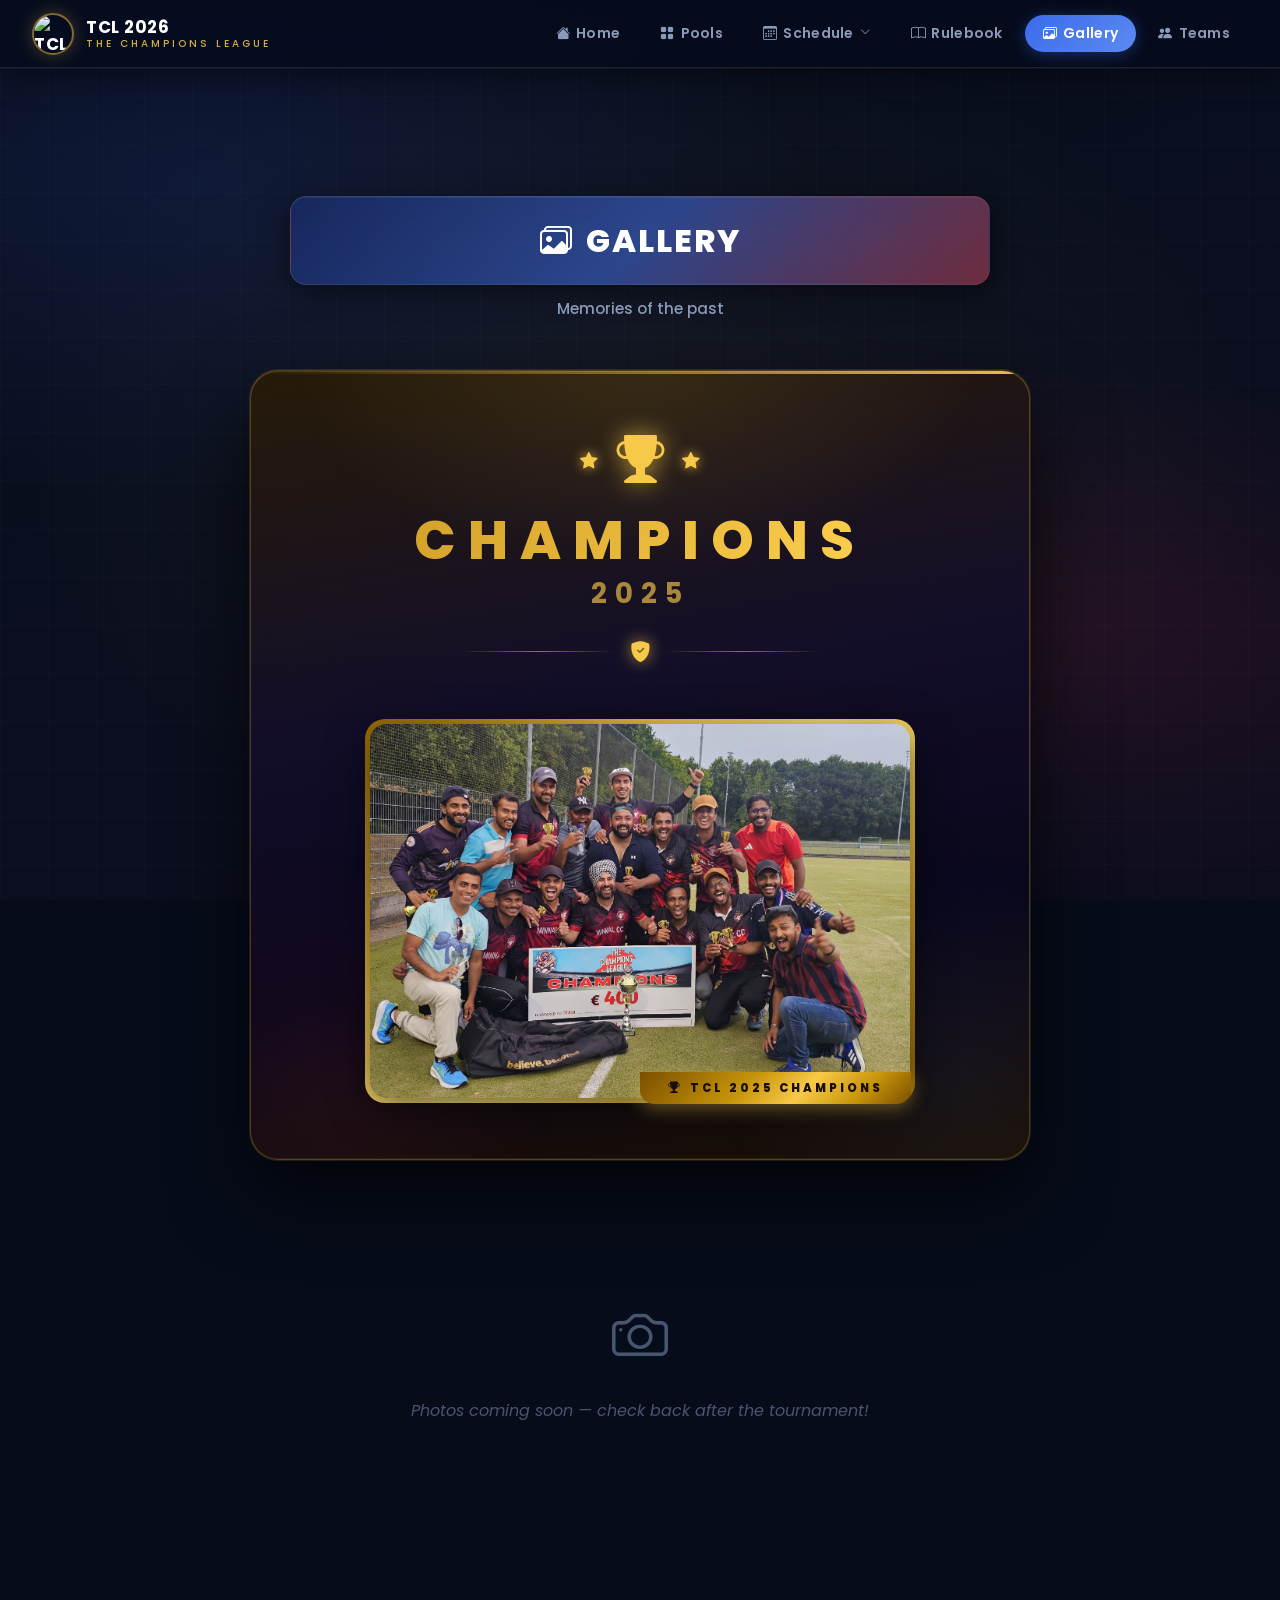
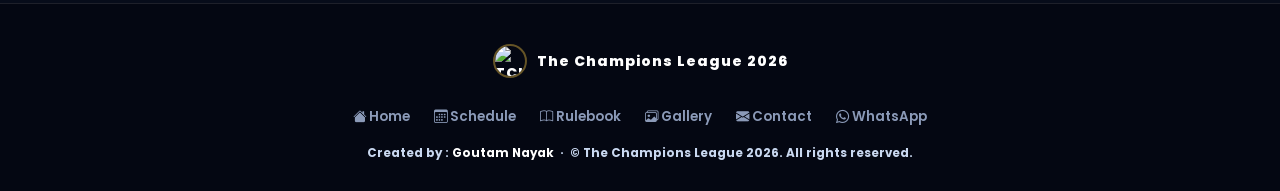
==== commit 3f1ab0c2: "Default_schedule_24_teams" ====
--- a/gallery.html
+++ b/gallery.html
@@ -120,7 +120,7 @@
       <a href="https://wa.me/+31659580699" target="_blank" rel="noopener noreferrer"><i class="bi bi-whatsapp"></i> WhatsApp</a>
     </div>
     <div class="footer-copy">
-      Created by <strong style="color:#9ab0d8">Goutam Nayak</strong> &nbsp;&middot;&nbsp;
+      Created by : <span style="color:#ffffff">Goutam Nayak</span> &nbsp;&middot;&nbsp;
       &copy; The Champions League 2026. All rights reserved.
     </div>
   </footer>
@@ -139,7 +139,7 @@
     const GALLERY_PHOTOS = [
       /* Examples — uncomment / add your own:
       { src: 'images/gallery/match1.jpg',  caption: 'Match Day 1 — Opening Kick-off' },
-      { src: 'images/gallery/teams.jpg',   caption: 'All 22 Teams Together' },
+      { src: 'images/gallery/teams.jpg',   caption: 'All 24 Teams Together' },
       { src: 'images/gallery/trophy.jpg',  caption: 'The Champions League Trophy' },
       */
     ];
--- a/css/style.css
+++ b/css/style.css
@@ -152,6 +152,23 @@
   0%,100% { transform: translateY(0);    }
   50%      { transform: translateY(-8px); }
 }
+@keyframes lightningFlash {
+  0%   { opacity: 0; }
+  8%   { opacity: 0.85; }
+  16%  { opacity: 0.1; }
+  24%  { opacity: 0.75; }
+  36%  { opacity: 0; }
+  100% { opacity: 0; }
+}
+@keyframes koGradientShift {
+  0%   { background-position: 0% 50%;   }
+  50%  { background-position: 100% 50%; }
+  100% { background-position: 0% 50%;   }
+}
+@keyframes koBorderArc {
+  0%,100% { border-color: var(--ko-color-a, rgba(255,255,255,0.18)); }
+  50%      { border-color: var(--ko-color-b, rgba(255,255,255,0.35)); }
+}
 @keyframes countFlip {
   0%   { transform: rotateX(90deg); opacity: 0; }
   100% { transform: rotateX(0deg);  opacity: 1; }
@@ -159,6 +176,30 @@
 @keyframes slideInRight {
   from { opacity: 0; transform: translateX(20px); }
   to   { opacity: 1; transform: translateX(0);    }
+}
+
+/* ── Knockout Lightning Overlay ── */
+.knockout-lightning {
+  position: absolute;
+  inset: 0;
+  border-radius: inherit;
+  pointer-events: none;
+  z-index: 5;
+  opacity: 0;
+  background: radial-gradient(ellipse at 50% 30%,
+    rgba(255,255,255,0.82) 0%,
+    rgba(200,230,255,0.55) 18%,
+    rgba(180,210,255,0.20) 40%,
+    transparent 70%);
+  animation: none;
+}
+.knockout-lightning.flash {
+  animation: lightningFlash 0.45s ease-out forwards;
+}
+/* Animated background-size gradient for KO cards */
+.match-card.ko-gradient {
+  background-size: 220% 220% !important;
+  animation: koGradientShift 6s ease infinite, koBorderArc 3s ease-in-out infinite;
 }
 
 /* ── Scroll-reveal ── */
@@ -1158,7 +1199,7 @@
 }
 .schedule-dropdown-list li a.active {
   background: rgba(59,107,235,0.18);
-  color: #7aa0f5;
+  color: #ffffff;
 }
 .schedule-dropdown-list li a i {
   color: var(--primary);
@@ -1460,7 +1501,7 @@
   text-transform: uppercase;
   letter-spacing: 1px;
   background: rgba(59,107,235,0.15);
-  color: #7aa0f5;
+  color: #ffffff;
   padding: 3px 11px;
   border-radius: var(--radius-pill);
 }
@@ -1508,12 +1549,12 @@
 }
 .tag-ground-1 {
   background: rgba(0,188,188,0.18);
-  color: #00d4d4;
+  color: #ffffff;
   border: 1px solid rgba(0,188,188,0.3);
 }
 .tag-ground-2 {
   background: rgba(160,80,220,0.18);
-  color: #c07ef5;
+  color: #ffffff;
   border: 1px solid rgba(160,80,220,0.3);
 }
 .match-vs-row {
@@ -1707,7 +1748,7 @@
   transition: color var(--transition);
 }
 .footer-links a:hover { color: var(--gold); }
-.footer-copy { opacity: 0.4; font-size: 0.88em; }
+.footer-copy { font-size: 0.88em; font-weight: 700; color: #c9d8f0; }
 
 /* ════════════════════════════════════════
    DARK-TOGGLE BUTTON
@@ -1739,7 +1780,7 @@
   margin-left: auto;
   font-size: 0.72em;
   font-weight: 500;
-  color: rgba(154, 176, 216, 0.75);
+  color: #ffffff;
   display: flex;
   align-items: center;
   gap: 0.3em;
@@ -1924,74 +1965,6 @@
   border-bottom: 1px solid rgba(255,255,255,0.06);
   margin: 4px 0;
   padding: 2px 0;
-}
-
-/* ── Mobile Teams Toggle / Accordion ── */
-.mobile-teams-toggle {
-  display: flex;
-  align-items: center;
-  gap: 10px;
-  color: var(--text-dim);
-  font-weight: 600;
-  font-size: 0.95em;
-  padding: 12px 18px;
-  border-radius: var(--radius-sm);
-  cursor: pointer;
-  transition: background var(--transition), color var(--transition);
-  user-select: none;
-}
-.mobile-teams-toggle:hover {
-  background: var(--surface2);
-  color: var(--text);
-}
-.mobile-teams-chevron {
-  margin-left: auto;
-  font-size: 0.82em;
-  transition: transform 0.25s ease;
-}
-.mobile-teams-toggle.open .mobile-teams-chevron {
-  transform: rotate(180deg);
-}
-.mobile-teams-list {
-  display: none;
-  flex-direction: column;
-  gap: 2px;
-  padding: 0 8px 8px 8px;
-  border-top: 1px solid rgba(255,255,255,0.06);
-  margin-top: 2px;
-}
-.mobile-teams-list.open {
-  display: flex;
-  animation: fadeIn 0.18s ease both;
-}
-.mobile-teams-pool-label {
-  font-size: 0.65em;
-  font-weight: 700;
-  letter-spacing: 3px;
-  text-transform: uppercase;
-  color: var(--gold);
-  opacity: 0.8;
-  padding: 8px 10px 3px;
-}
-.mobile-team-item {
-  display: flex;
-  align-items: center;
-  gap: 8px;
-  color: var(--text-dim);
-  font-size: 0.85em;
-  font-weight: 600;
-  padding: 6px 10px;
-  border-radius: 8px;
-  transition: background var(--transition), color var(--transition);
-  cursor: default;
-}
-.mobile-team-item:hover {
-  background: var(--surface2);
-  color: var(--text);
-}
-.mobile-team-item i {
-  color: var(--primary);
-  font-size: 0.82em;
 }
 
 /* Teams dropdown list items as clickable links */
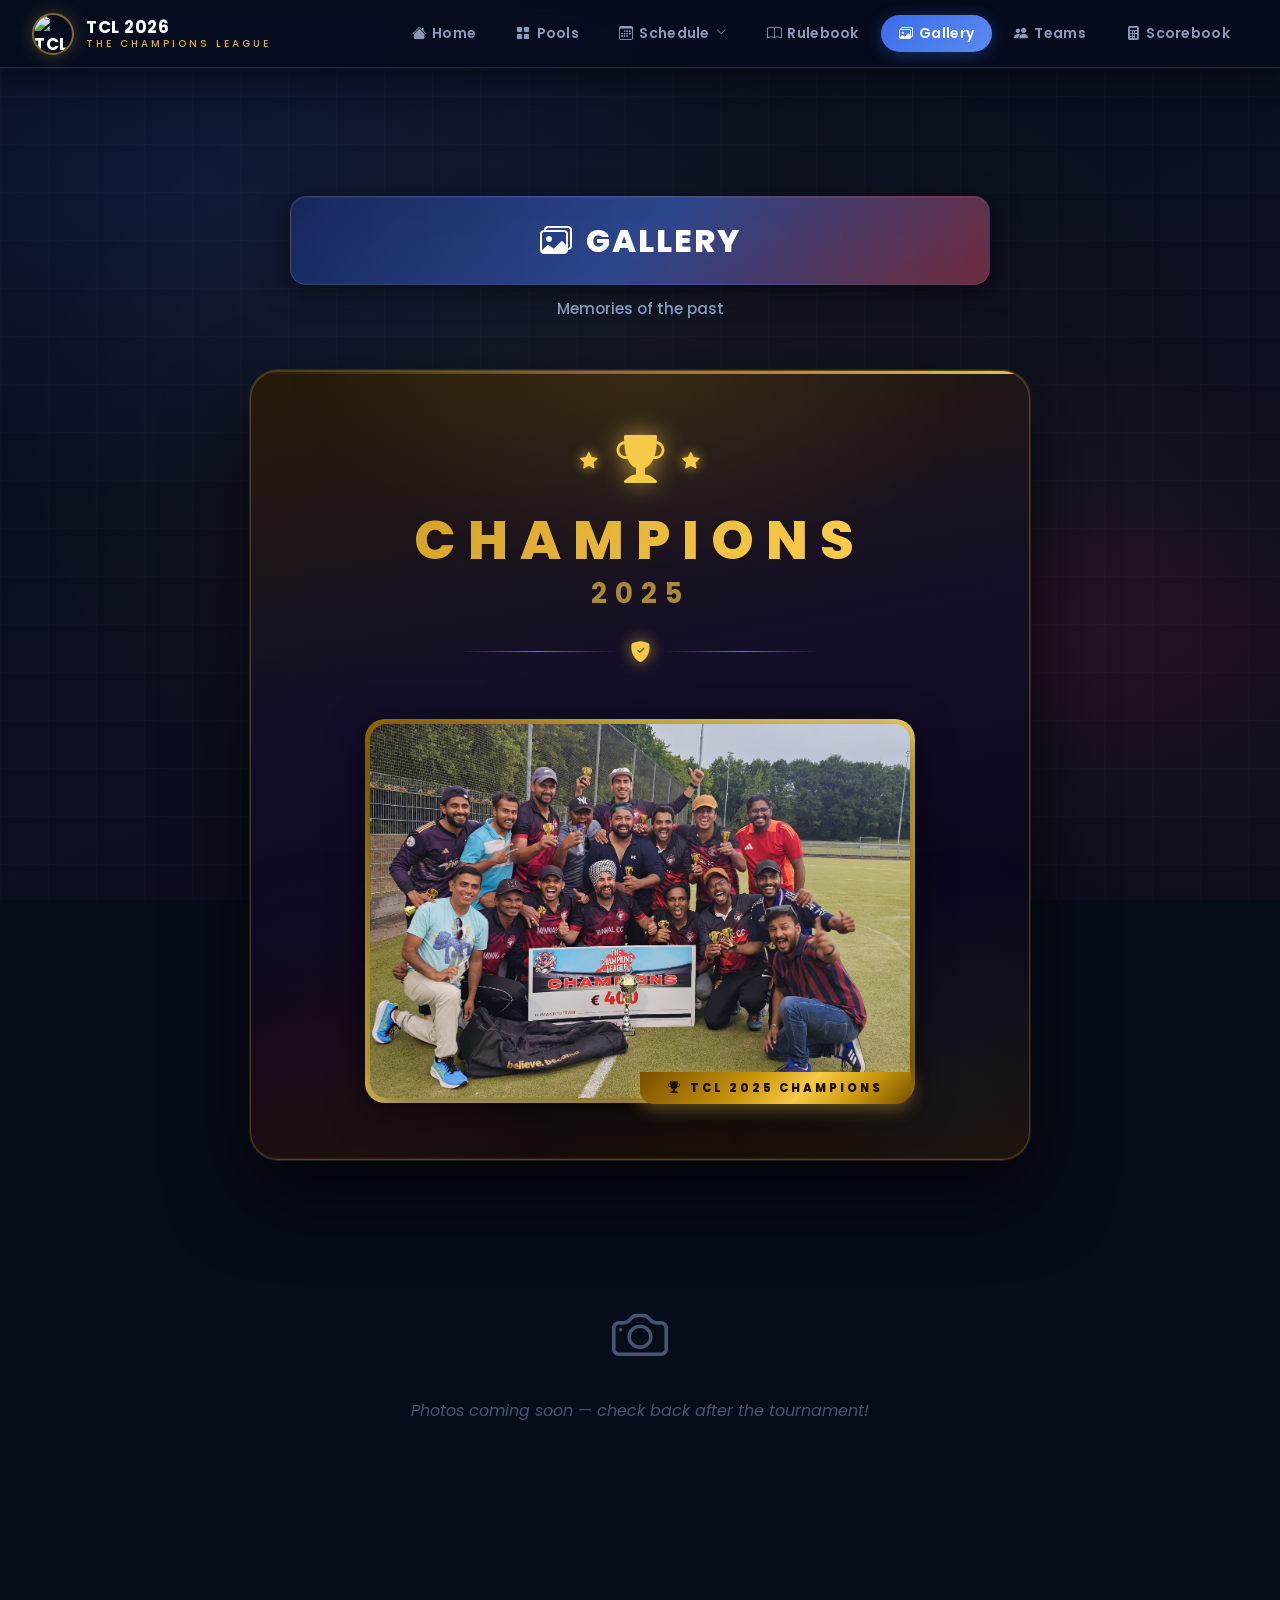
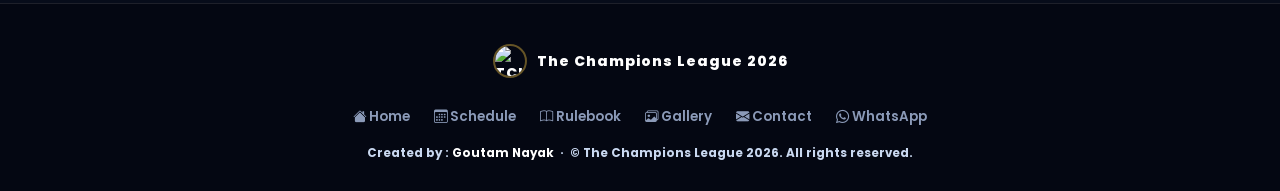
==== commit 2c196ce8: "added score counter" ====
--- a/gallery.html
+++ b/gallery.html
@@ -39,6 +39,7 @@
       <li><a href="rulebook.html"><i class="bi bi-book"></i> Rulebook</a></li>
       <li><a href="gallery.html" class="active"><i class="bi bi-images"></i> Gallery</a></li>
       <li><a href="teams.html"><i class="bi bi-people-fill"></i> Teams</a></li>
+      <li><a href="score.html"><i class="bi bi-calculator-fill"></i> Scorebook</a></li>
     </ul>
     <button class="hamburger" id="hamburgerBtn" aria-label="Open menu" aria-expanded="false">
       <span></span><span></span><span></span>
@@ -52,6 +53,7 @@
     <a href="rulebook.html"><i class="bi bi-book"></i> Rulebook</a>
     <a href="gallery.html" class="active"><i class="bi bi-images"></i> Gallery</a>
     <a href="teams.html"><i class="bi bi-people-fill"></i> Teams</a>
+    <a href="score.html"><i class="bi bi-calculator-fill"></i> Scorebook</a>
   </div>
 
   <div class="main-container" style="padding-top: 6rem;">
--- a/css/style.css
+++ b/css/style.css
@@ -558,6 +558,23 @@
 }
 .hero-badge i { color: var(--accent); }
 
+/* ── Parking badges row ── */
+.hero-badges-parking {
+  margin-top: 10px;
+}
+.hero-badge-parking {
+  background: rgba(34,217,138,0.12);
+  border-color: rgba(34,217,138,0.35);
+  color: var(--text);
+  box-shadow: var(--shadow-sm), 0 0 14px rgba(34,217,138,0.12);
+}
+.hero-badge-parking:hover {
+  background: rgba(34,217,138,0.22);
+  border-color: rgba(34,217,138,0.6);
+  box-shadow: var(--shadow), 0 0 20px rgba(34,217,138,0.22);
+}
+.hero-badge-parking i { color: var(--green); }
+
 /* ── Hero "22 Teams" hover popover ── */
 .hero-badge-teams-wrap {
   position: relative;
@@ -683,15 +700,15 @@
    COUNTDOWN TIMER
    ════════════════════════════════════════ */
 .countdown-wrap {
-  margin: 36px auto;
-  max-width: 560px;
-  padding: 0 16px;
+  margin: 18px auto;
+  max-width: 480px;
+  padding: 0 8px;
   animation: fadeUp 0.8s ease both 0.5s;
 }
 .countdown-box {
   position: relative;
-  border-radius: 24px;
-  padding: 28px 32px 24px;
+  border-radius: 14px;
+  padding: 14px 16px 12px;
   overflow: hidden;
   background: linear-gradient(135deg, #0b1330 0%, #120826 50%, #1a0810 100%);
   border: 1px solid var(--glass-border);
@@ -725,22 +742,22 @@
   text-transform: uppercase;
   color: var(--gold);
   opacity: 0.8;
-  margin-bottom: 18px;
+  margin-bottom: 9px;
 }
 .countdown-digits {
   display: flex;
   justify-content: center;
   align-items: flex-start;
-  gap: 10px;
-  flex-wrap: wrap;
+  gap: 5px;
+  flex-wrap: nowrap;
 }
 .cd-unit {
   text-align: center;
-  min-width: 74px;
+  min-width: 38px;
   background: rgba(255,255,255,0.05);
   border: 1px solid rgba(255,255,255,0.08);
-  border-radius: 16px;
-  padding: 14px 10px 10px;
+  border-radius: 9px;
+  padding: 7px 6px 5px;
   position: relative;
   overflow: hidden;
 }
@@ -752,7 +769,7 @@
   background: rgba(0,0,0,0.4);
 }
 .cd-num {
-  font-size: 2.8em;
+  font-size: 1.4em;
   font-weight: 800;
   line-height: 1;
   display: block;
@@ -771,15 +788,15 @@
   color: var(--gold);
 }
 .cd-sep {
-  font-size: 2.4em;
+  font-size: 1.2em;
   font-weight: 800;
   opacity: 0.25;
   line-height: 1;
-  padding-top: 14px;
+  padding-top: 7px;
   color: var(--gold);
 }
 .countdown-target {
-  margin-top: 16px;
+  margin-top: 8px;
   font-size: 0.75em;
   opacity: 0.5;
   font-weight: 600;
@@ -838,6 +855,137 @@
   border-radius: 10px;
   object-fit: cover;
   background: #fff;
+}
+.sponsor-card-oscan img {
+  height: 56px;
+  width: 120px;
+  border-radius: 10px;
+  object-fit: contain;
+  background: #fff;
+  padding: 4px;
+}
+.sponsor-name-wrap {
+  display: flex;
+  flex-direction: column;
+  gap: 2px;
+}
+.sponsor-name-main {
+  font-size: 0.95em;
+  font-weight: 700;
+  color: var(--text);
+  line-height: 1.2;
+}
+.sponsor-name-sub {
+  font-size: 0.7em;
+  font-weight: 500;
+  color: var(--text-dim);
+  line-height: 1.3;
+}
+
+/* ════════════════════════════════════════
+   PARKING BANNER
+   ════════════════════════════════════════ */
+.parking-banner {
+  display: flex;
+  align-items: center;
+  gap: 18px;
+  background: linear-gradient(135deg, rgba(5,40,20,0.75) 0%, rgba(8,30,10,0.85) 50%, rgba(10,30,5,0.80) 100%);
+  border: 1px solid rgba(34,217,138,0.3);
+  border-radius: var(--radius);
+  padding: 20px 28px;
+  margin: 18px auto 32px;
+  max-width: 680px;
+  backdrop-filter: blur(12px);
+  box-shadow: var(--shadow), 0 0 30px rgba(34,217,138,0.10);
+  transition: border-color var(--transition), box-shadow var(--transition);
+}
+.parking-banner:hover {
+  border-color: rgba(34,217,138,0.55);
+  box-shadow: var(--shadow-lg), 0 0 40px rgba(34,217,138,0.18);
+}
+.parking-banner-icon {
+  font-size: 2.4em;
+  color: var(--green);
+  flex-shrink: 0;
+  line-height: 1;
+  filter: drop-shadow(0 0 10px rgba(34,217,138,0.55));
+}
+.parking-banner-content {
+  flex: 1;
+  min-width: 0;
+}
+.parking-banner-label {
+  font-size: 0.65em;
+  font-weight: 700;
+  letter-spacing: 3px;
+  text-transform: uppercase;
+  color: var(--green);
+  opacity: 0.85;
+  margin-bottom: 2px;
+}
+.parking-banner-title {
+  font-size: 1.05em;
+  font-weight: 800;
+  color: #fff;
+  letter-spacing: 0.5px;
+  line-height: 1.2;
+}
+.parking-banner-sub {
+  font-size: 0.78em;
+  color: var(--text-dim);
+  font-weight: 500;
+  margin-top: 3px;
+}
+.parking-banner-actions {
+  display: flex;
+  gap: 8px;
+  flex-shrink: 0;
+  flex-wrap: wrap;
+  justify-content: flex-end;
+}
+.parking-banner-btn {
+  display: inline-flex;
+  align-items: center;
+  gap: 7px;
+  font-size: 0.82em;
+  font-weight: 700;
+  padding: 9px 18px;
+  border-radius: var(--radius-pill);
+  white-space: nowrap;
+  text-decoration: none;
+  transition: transform var(--transition), box-shadow var(--transition);
+}
+.parking-banner-btn:hover {
+  transform: translateY(-2px);
+  text-decoration: none;
+  color: #fff;
+}
+.parking-banner-btn-map {
+  background: linear-gradient(135deg, #0e7a50, #22d98a);
+  color: #fff;
+  box-shadow: 0 4px 16px rgba(34,217,138,0.35);
+}
+.parking-banner-btn-map:hover {
+  box-shadow: 0 6px 24px rgba(34,217,138,0.55);
+}
+.parking-banner-btn-rules {
+  background: linear-gradient(135deg, var(--primary), #5b8af0);
+  color: #fff;
+  box-shadow: 0 4px 16px var(--primary-glow);
+}
+.parking-banner-btn-rules:hover {
+  box-shadow: 0 6px 24px var(--primary-glow);
+}
+@media (max-width: 600px) {
+  .parking-banner {
+    flex-direction: column;
+    text-align: center;
+    gap: 12px;
+    padding: 18px 20px;
+  }
+  .parking-banner-actions {
+    justify-content: center;
+  }
 }
 
 /* ════════════════════════════════════════
@@ -1995,9 +2143,9 @@
   .matches-grid-single { grid-template-columns: 1fr; }
   .hero-title { font-size: clamp(1.8em, 7vw, 2.8em); }
   .section-heading { font-size: 1.1em; padding: 14px 22px; }
-  .countdown-box { padding: 20px 16px 16px; }
-  .cd-unit { min-width: 58px; }
-  .cd-num { font-size: 2.2em; }
+  .countdown-box { padding: 12px 12px 10px; }
+  .cd-unit { min-width: 34px; }
+  .cd-num { font-size: 1.2em; }
   .navbar { padding: 0 18px; }
 }
 @media (max-width: 480px) {
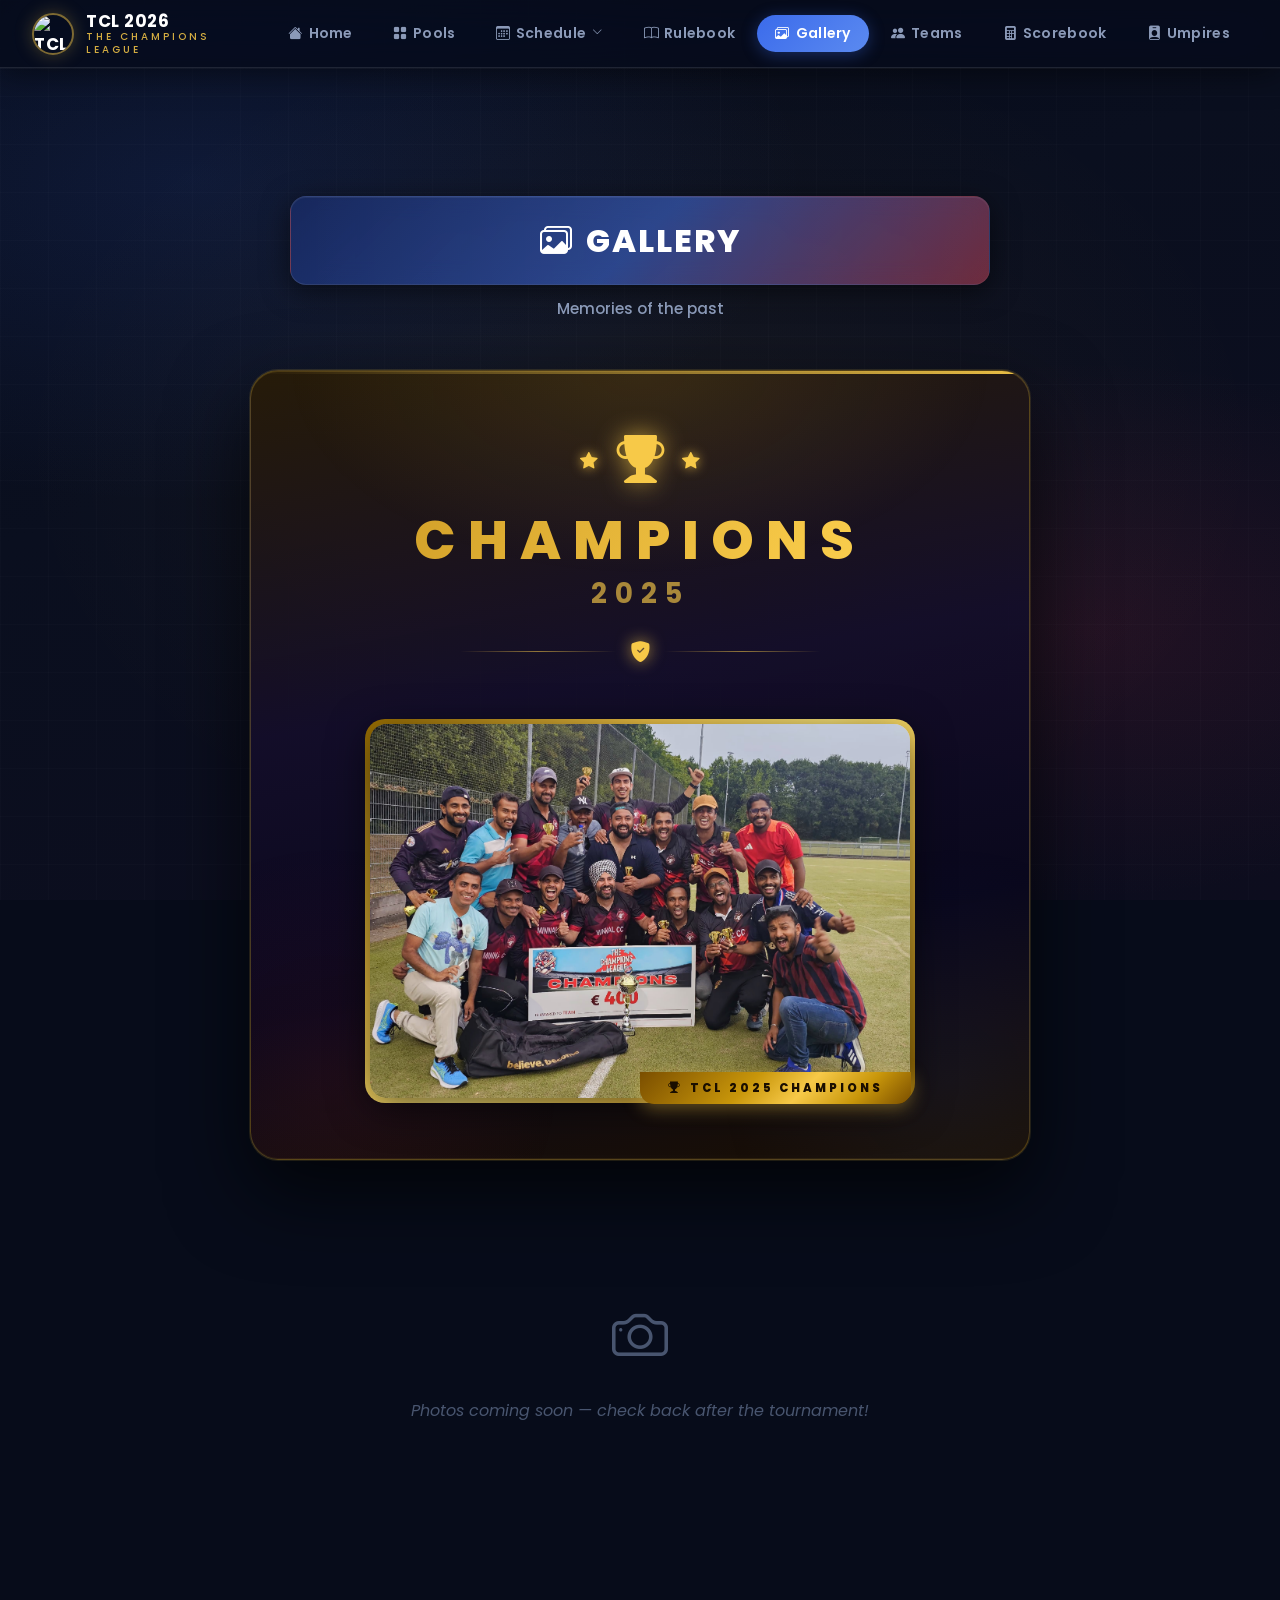
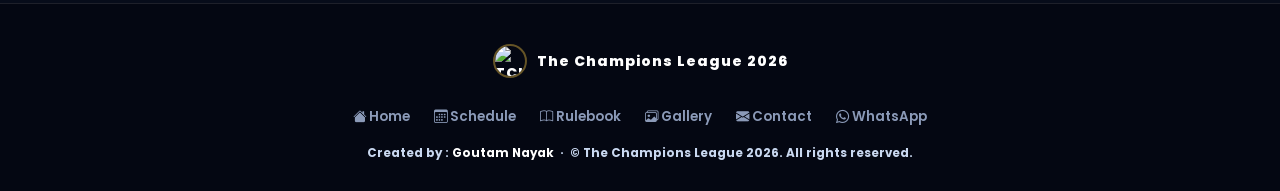
==== commit f1b2de83: "added umpiring" ====
--- a/gallery.html
+++ b/gallery.html
@@ -40,6 +40,7 @@
       <li><a href="gallery.html" class="active"><i class="bi bi-images"></i> Gallery</a></li>
       <li><a href="teams.html"><i class="bi bi-people-fill"></i> Teams</a></li>
       <li><a href="score.html"><i class="bi bi-calculator-fill"></i> Scorebook</a></li>
+      <li><a href="umpires.html"><i class="bi bi-person-badge-fill"></i> Umpires</a></li>
     </ul>
     <button class="hamburger" id="hamburgerBtn" aria-label="Open menu" aria-expanded="false">
       <span></span><span></span><span></span>
@@ -54,6 +55,7 @@
     <a href="gallery.html" class="active"><i class="bi bi-images"></i> Gallery</a>
     <a href="teams.html"><i class="bi bi-people-fill"></i> Teams</a>
     <a href="score.html"><i class="bi bi-calculator-fill"></i> Scorebook</a>
+    <a href="umpires.html"><i class="bi bi-person-badge-fill"></i> Umpires</a>
   </div>
 
   <div class="main-container" style="padding-top: 6rem;">
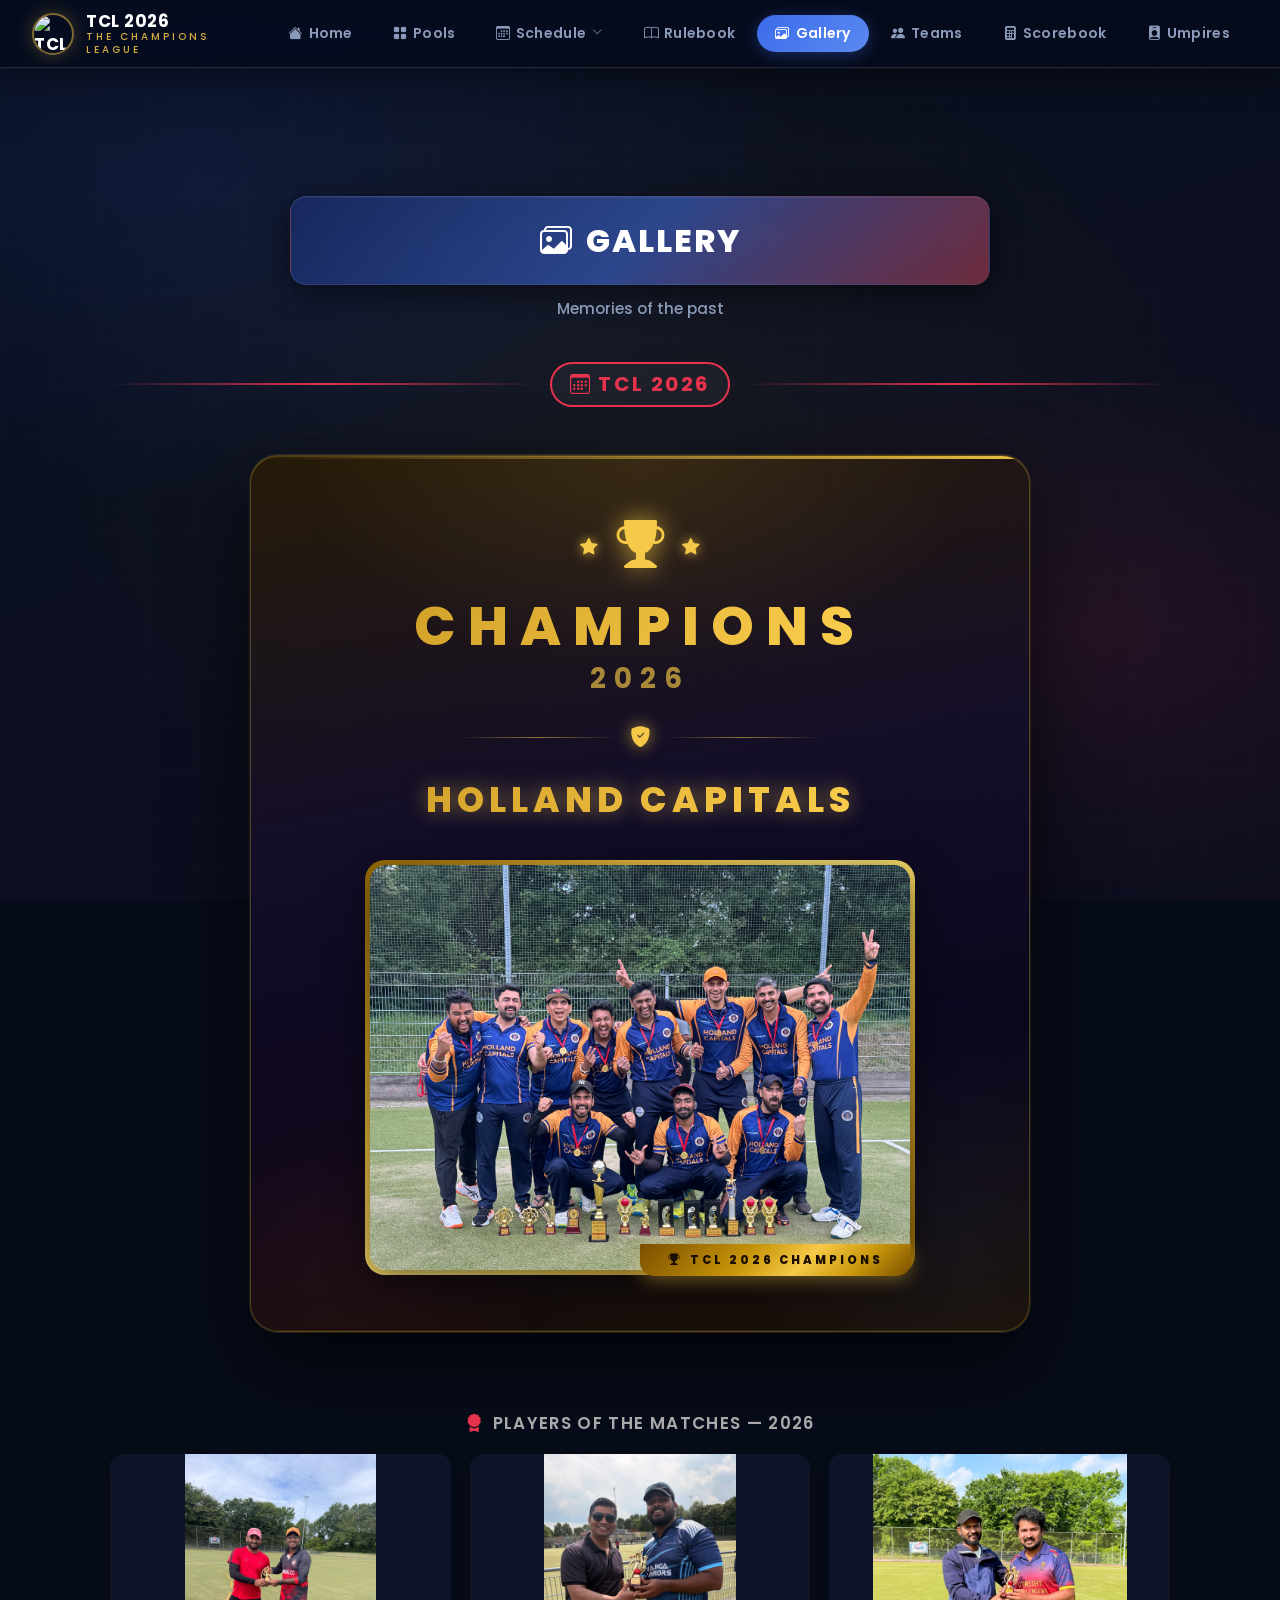
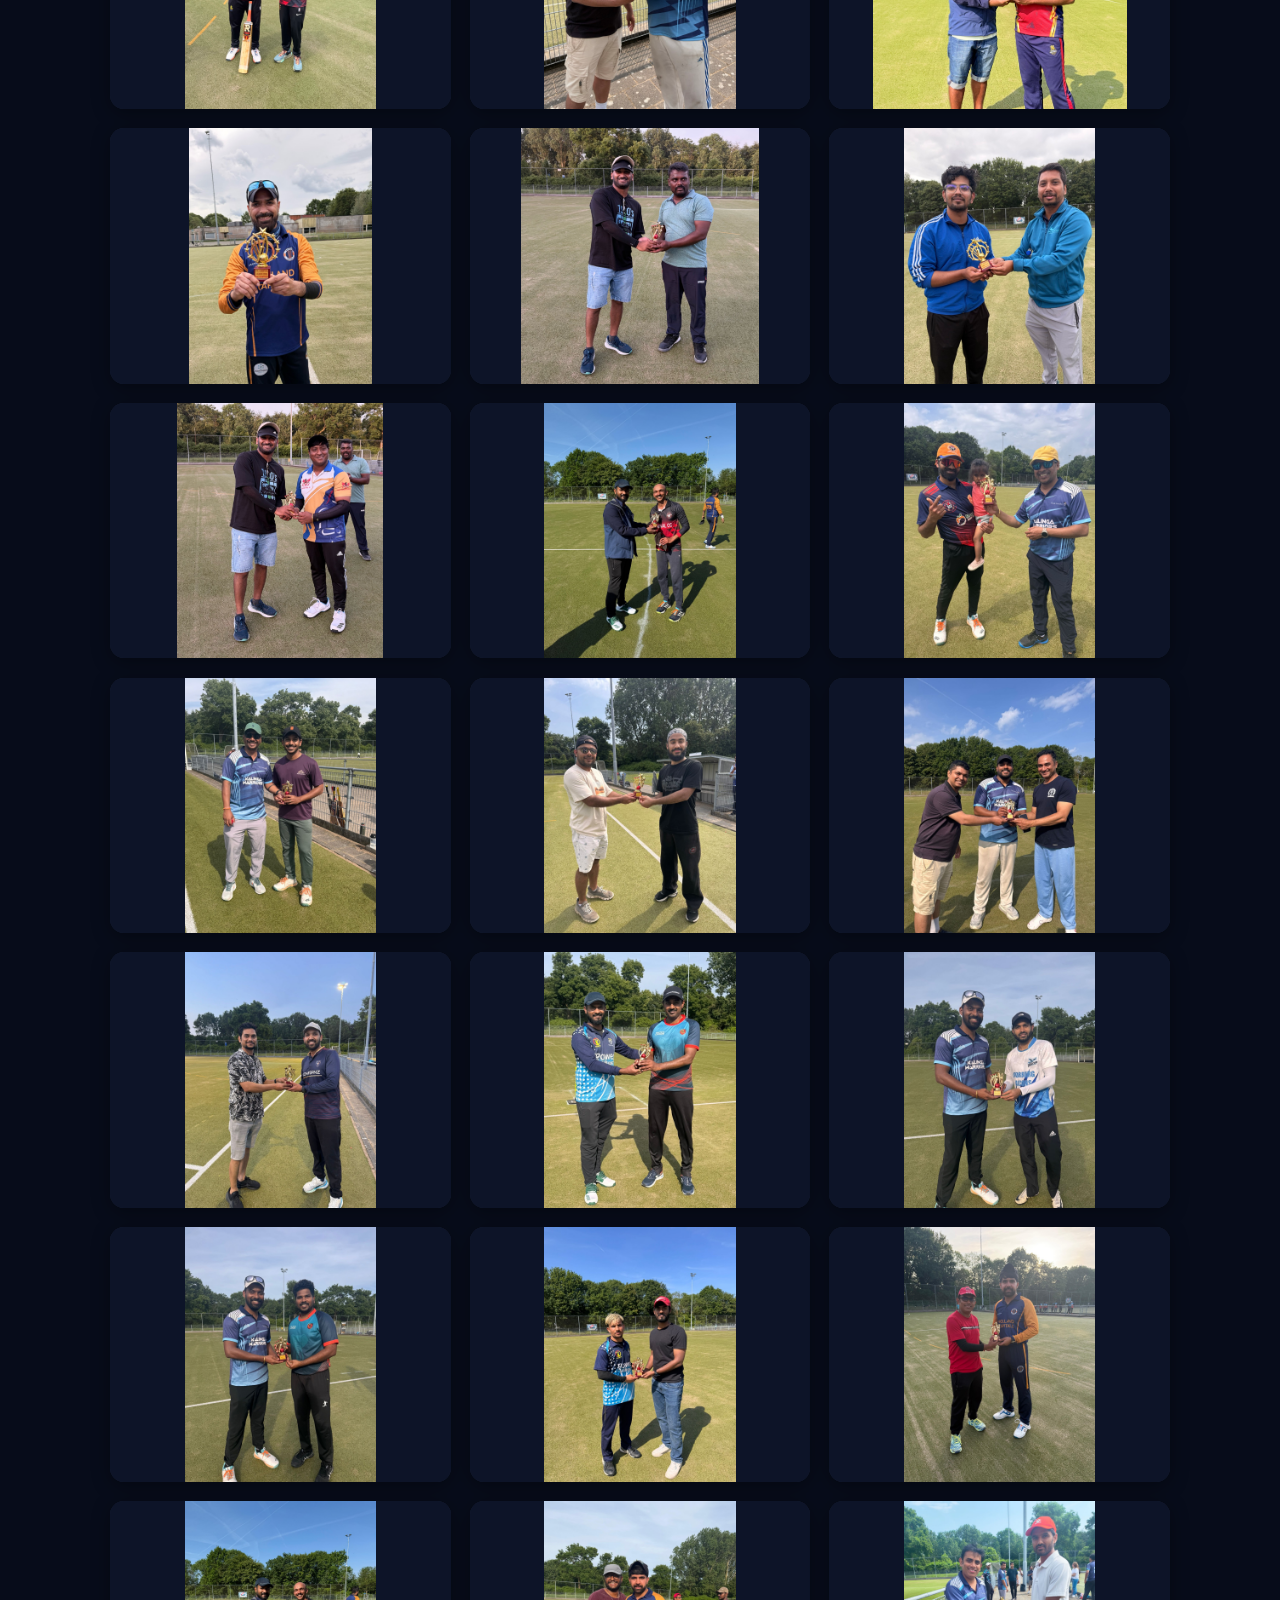
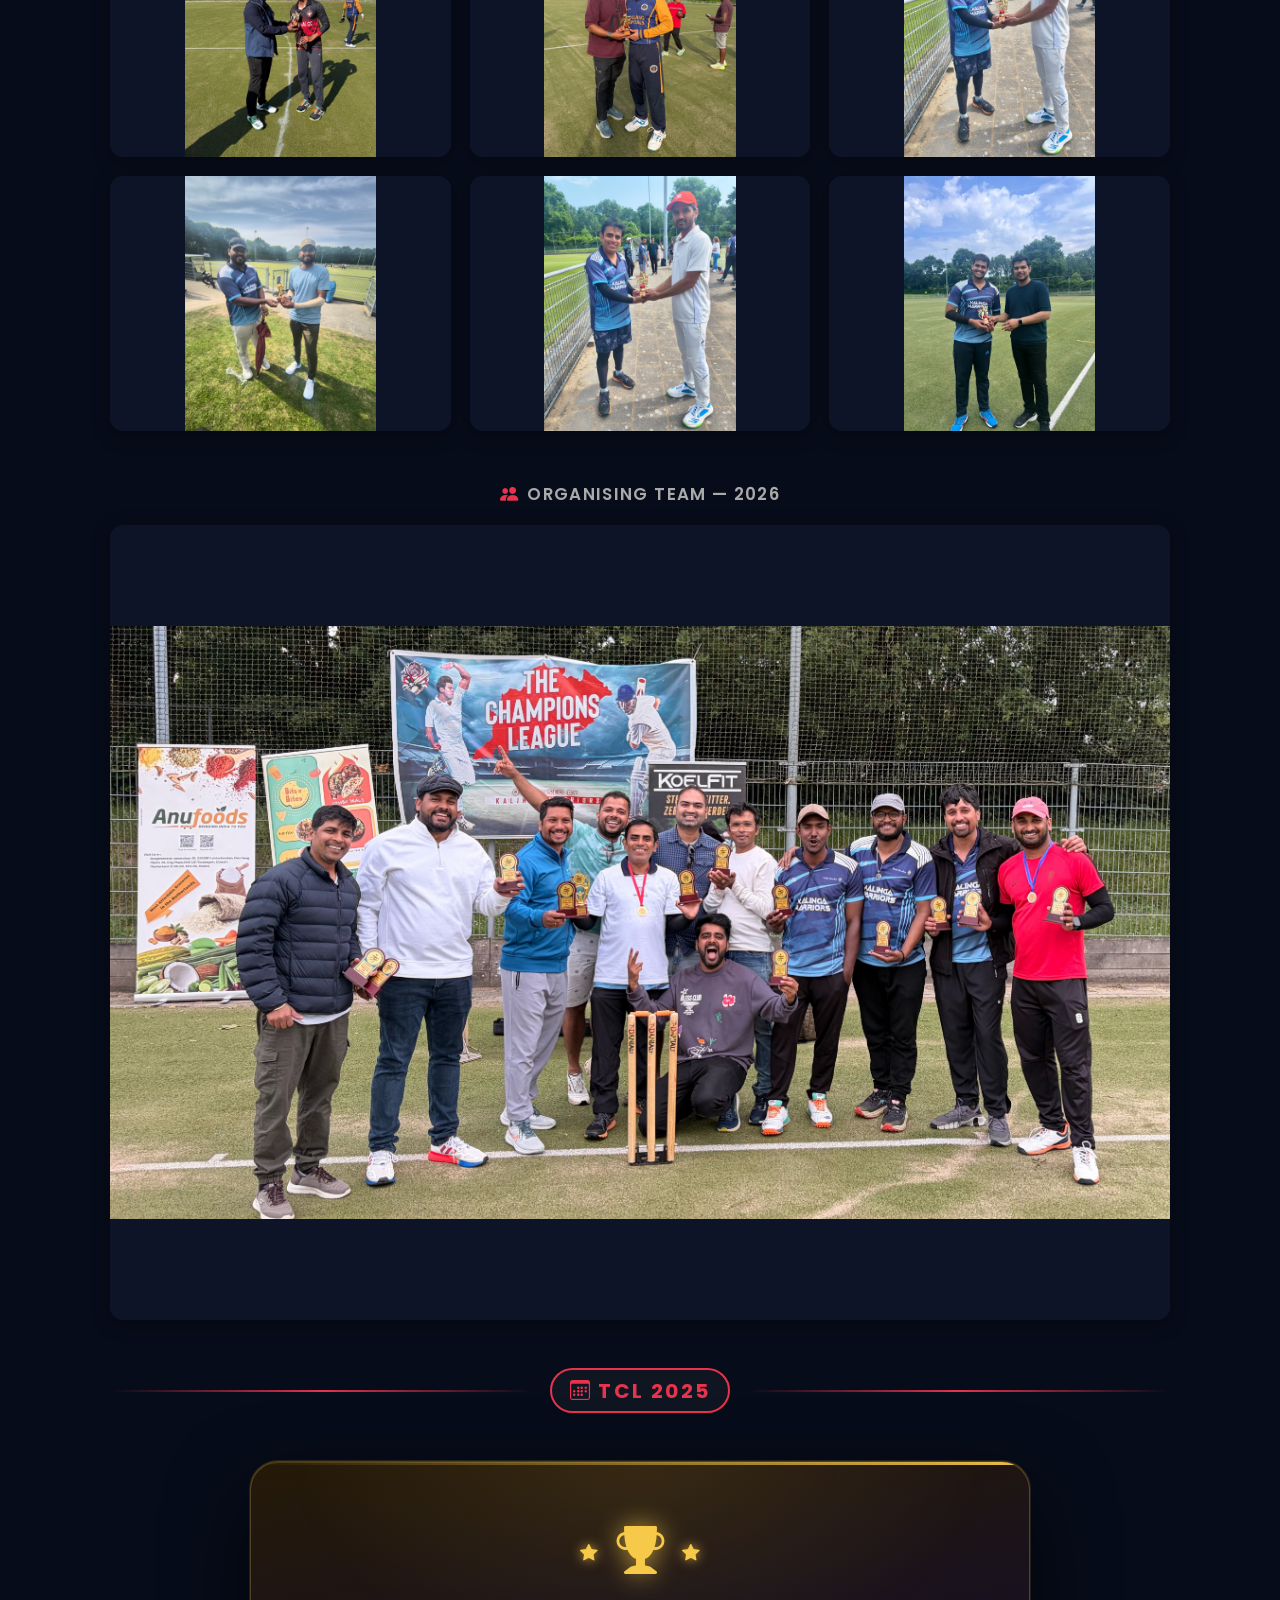
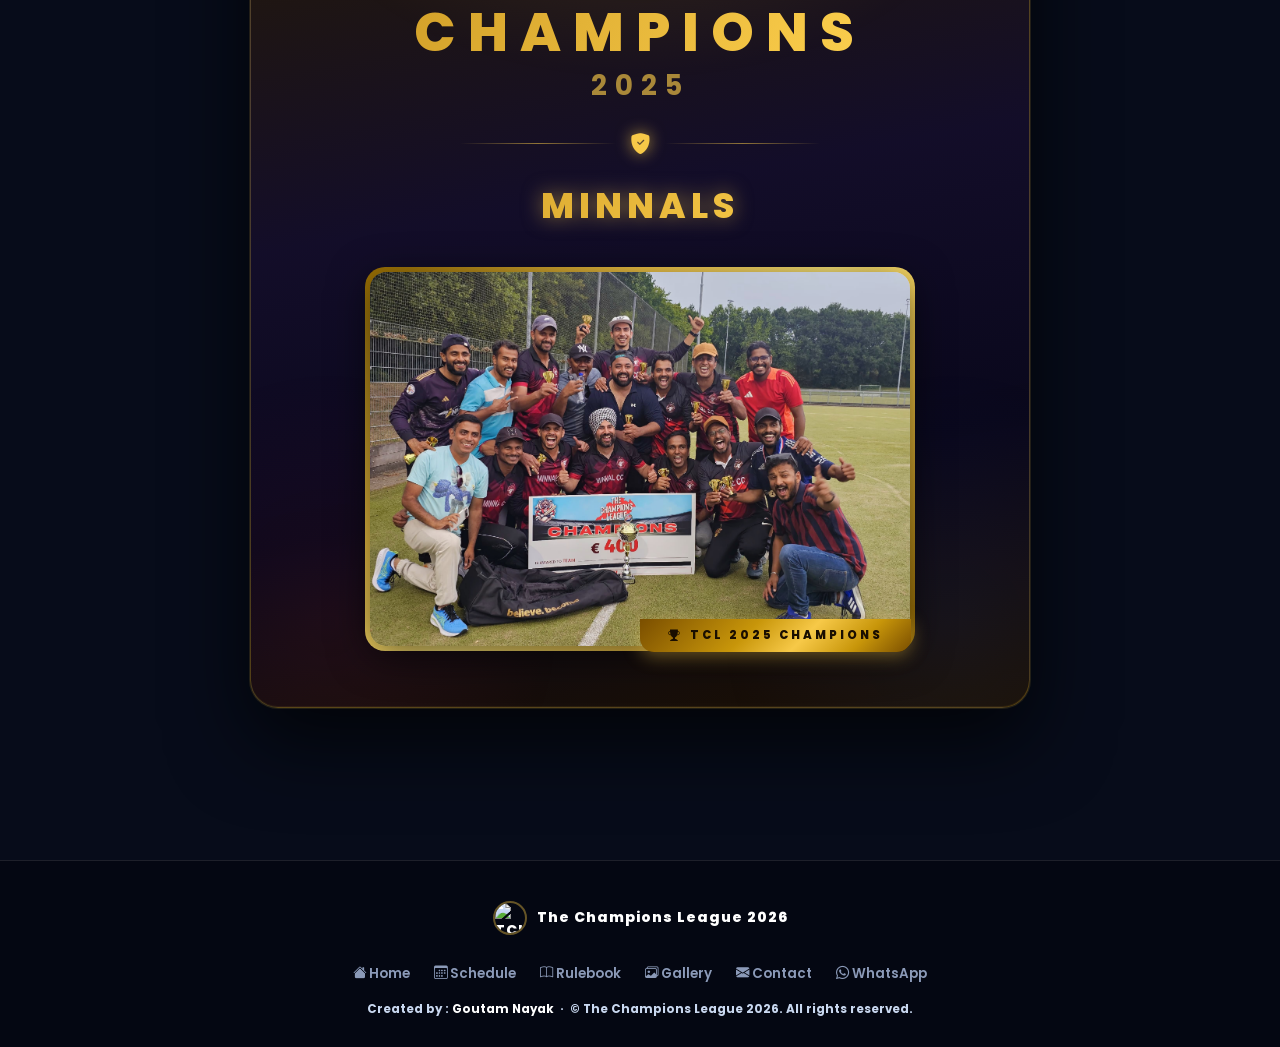
==== commit 699e203e: "added pics" ====
--- a/gallery.html
+++ b/gallery.html
@@ -63,9 +63,61 @@
     <div class="section-heading reveal" style="margin-top: 2rem;"><i class="bi bi-images"></i> Gallery</div>
     <p class="gallery-page-sub reveal">Memories of the past</p>
 
-    <!-- ═══════════════════════════════════════════════
-         CHAMPIONS-2025 SECTION
-    ═══════════════════════════════════════════════ -->
+    <!-- YEAR BANNER 2026 -->
+    <div class="gallery-year-banner reveal">
+      <span class="gallery-year-line"></span>
+      <span class="gallery-year-label"><i class="bi bi-calendar3"></i> TCL 2026</span>
+      <span class="gallery-year-line"></span>
+    </div>
+
+    <!-- CHAMPIONS 2026 -->
+    <section class="champions-2025-section reveal">
+      <div class="champions-2025-crown-row">
+        <i class="bi bi-star-fill champ-star"></i>
+        <i class="bi bi-trophy-fill champ-trophy-icon"></i>
+        <i class="bi bi-star-fill champ-star"></i>
+      </div>
+      <div class="champions-2025-label">CHAMPIONS</div>
+      <div class="champions-2025-year">2026</div>
+      <div class="champions-2025-divider">
+        <span class="champ-line"></span>
+        <i class="bi bi-shield-fill-check champ-shield"></i>
+        <span class="champ-line"></span>
+      </div>
+      <p class="champions-2025-subtitle">HOLLAND CAPITALS</p>
+      <div class="champions-2025-frame-wrapper">
+        <div class="champions-2025-frame">
+          <img src="images/gallery/champions_2026.jpg" alt="Champions 2026" class="champions-2025-photo">
+          <div class="champions-2025-ribbon"><i class="bi bi-trophy-fill"></i> TCL 2026 Champions</div>
+        </div>
+      </div>
+    </section>
+    <div class="champions-2025-spacer"></div>
+
+    <!-- PLAYERS OF THE MATCHES 2026 -->
+    <div class="gallery-subsection-heading reveal" style="justify-content: center;">
+      <i class="bi bi-award-fill"></i> Players of the Matches — 2026
+    </div>
+    <div class="gallery-grid reveal" id="galleryGrid2026"></div>
+    <div class="gallery-empty" id="galleryEmpty2026" style="display:none">
+      <i class="bi bi-camera"></i>
+      <p>Player of the Match photos coming soon — check back after the tournament!</p>
+    </div>
+
+    <!-- ORGANISING TEAM 2026 -->
+    <div class="gallery-subsection-heading reveal" style="justify-content: center; margin-top: 2.5rem;">
+      <i class="bi bi-people-fill"></i> Organising Team — 2026
+    </div>
+    <div class="reveal" id="galleryGridOrganisers" style="display: flex; justify-content: center; margin-bottom: 2rem;"></div>
+
+    <!-- YEAR BANNER 2025 -->
+    <div class="gallery-year-banner reveal" style="margin-top: 3rem;">
+      <span class="gallery-year-line"></span>
+      <span class="gallery-year-label"><i class="bi bi-calendar3"></i> TCL 2025</span>
+      <span class="gallery-year-line"></span>
+    </div>
+
+    <!-- CHAMPIONS 2025 -->
     <section class="champions-2025-section reveal">
       <div class="champions-2025-crown-row">
         <i class="bi bi-star-fill champ-star"></i>
@@ -88,13 +140,6 @@
       </div>
     </section>
     <div class="champions-2025-spacer"></div>
-
-    <!-- Gallery grid — populated by JS from the GALLERY_PHOTOS array below -->
-    <div class="gallery-grid reveal" id="galleryGrid"></div>
-    <div class="gallery-empty" id="galleryEmpty" style="display:none">
-      <i class="bi bi-camera"></i>
-      <p>Photos coming soon — check back after the tournament!</p>
-    </div>
 
     <!-- Lightbox -->
     <div class="gallery-lightbox" id="galleryLightbox" role="dialog" aria-modal="true" aria-label="Image lightbox">
@@ -135,26 +180,44 @@
 
   <script src="js/main.js"></script>
   <script>
-    /* ════════════════════════════════════════════════
-       GALLERY PHOTOS
-       Add entries here as images are placed in images/gallery/
-       Format: { src: 'images/gallery/filename.jpg', caption: 'Description' }
-    ════════════════════════════════════════════════ */
-    const GALLERY_PHOTOS = [
-      /* Examples — uncomment / add your own:
-      { src: 'images/gallery/match1.jpg',  caption: 'Match Day 1 — Opening Kick-off' },
-      { src: 'images/gallery/teams.jpg',   caption: 'All 24 Teams Together' },
-      { src: 'images/gallery/trophy.jpg',  caption: 'The Champions League Trophy' },
-      */
+    /* Players of the Matches — TCL 2026 */
+    const GALLERY_PHOTOS_2026 = [
+      { src: 'images/gallery/MOM_00.jpeg', caption: 'Player of the Match — 1' },
+      { src: 'images/gallery/MOM_01.jpeg', caption: 'Player of the Match — 2' },
+      { src: 'images/gallery/MOM_03.jpeg', caption: 'Player of the Match — 3' },
+      { src: 'images/gallery/MOM_04.jpeg', caption: 'Player of the Match — 4' },
+      { src: 'images/gallery/MOM_05.jpeg', caption: 'Player of the Match — 5' },
+      { src: 'images/gallery/MOM_06.jpeg', caption: 'Player of the Match — 6' },
+      { src: 'images/gallery/MOM_07.jpeg', caption: 'Player of the Match — 7' },
+      { src: 'images/gallery/MOM_11.jpeg', caption: 'Player of the Match — 8' },
+      { src: 'images/gallery/MOM_12.jpeg', caption: 'Player of the Match — 9' },
+      { src: 'images/gallery/MOM_13.jpeg', caption: 'Player of the Match — 10' },
+      { src: 'images/gallery/MOM_14.jpeg', caption: 'Player of the Match — 11' },
+      { src: 'images/gallery/MOM_15.jpeg', caption: 'Player of the Match — 12' },
+      { src: 'images/gallery/MOM_16.jpeg', caption: 'Player of the Match — 13' },
+      { src: 'images/gallery/MOM_17.jpeg', caption: 'Player of the Match — 14' },
+      { src: 'images/gallery/MOM_18.jpeg', caption: 'Player of the Match — 15' },
+      { src: 'images/gallery/MOM_19.jpeg', caption: 'Player of the Match — 16' },
+      { src: 'images/gallery/MOM_20.jpeg', caption: 'Player of the Match — 17' },
+      { src: 'images/gallery/MOM_21.jpeg', caption: 'Player of the Match — 18' },
+      { src: 'images/gallery/MOM_22.jpeg', caption: 'Player of the Match — 19' },
+      { src: 'images/gallery/MOM_23.jpeg', caption: 'Player of the Match — 20' },
+      { src: 'images/gallery/MOM_24.jpeg', caption: 'Player of the Match — 21' },
+      { src: 'images/gallery/MOM_25.jpeg', caption: 'Player of the Match — 22' },
+      { src: 'images/gallery/MOM_26.jpeg', caption: 'Player of the Match — 23' },
+      { src: 'images/gallery/MOM_27.jpeg', caption: 'Player of the Match — 24' },
     ];
 
-    /* ── Build gallery grid ── */
-    (function () {
-      const grid  = document.getElementById('galleryGrid');
-      const empty = document.getElementById('galleryEmpty');
-      if (!grid) return;
-      if (!GALLERY_PHOTOS.length) { grid.style.display = 'none'; empty.style.display = 'flex'; return; }
-      GALLERY_PHOTOS.forEach(function (photo) {
+    /* Organisers — TCL 2026 */
+    const GALLERY_ORGANISERS = [
+      { src: 'images/gallery/organiers.jpeg', caption: 'Organisers — TCL 2026' },
+    ];
+
+    /* Build a gallery grid */
+    function buildGrid(photos, gridId) {
+      const grid = document.getElementById(gridId);
+      if (!grid || !photos.length) return;
+      photos.forEach(function (photo) {
         const item = document.createElement('div');
         item.className = 'gallery-item';
         item.dataset.caption = photo.caption || '';
@@ -162,9 +225,12 @@
                        + '<div class="gallery-overlay"><i class="bi bi-zoom-in"></i></div>';
         grid.appendChild(item);
       });
-    })();
-
-    /* ── Gallery lightbox (inline for gallery.html) ── */
+    }
+
+    buildGrid(GALLERY_PHOTOS_2026, 'galleryGrid2026');
+    buildGrid(GALLERY_ORGANISERS, 'galleryGridOrganisers');
+
+    /* Gallery lightbox */
     (function () {
       const items    = Array.from(document.querySelectorAll('.gallery-item'));
       const lightbox = document.getElementById('galleryLightbox');
--- a/css/style.css
+++ b/css/style.css
@@ -2177,9 +2177,10 @@
 .gallery-item:hover { transform: translateY(-4px) scale(1.02); box-shadow: 0 10px 32px rgba(0,0,0,0.5); }
 .gallery-item img {
   width: 100%; height: 100%;
-  object-fit: cover;
+  object-fit: contain;
   display: block;
   transition: opacity 0.22s;
+  background: #0d1428;
 }
 .gallery-overlay {
   position: absolute; inset: 0;
@@ -2245,6 +2246,49 @@
 }
 .gallery-empty i { font-size: 3.5rem; }
 .gallery-empty p { margin: 0; font-style: italic; }
+
+/* ── Gallery year banner ── */
+.gallery-year-banner {
+  display: flex;
+  align-items: center;
+  gap: 1rem;
+  margin: 2.5rem 0 1.5rem;
+}
+.gallery-year-line {
+  flex: 1;
+  height: 2px;
+  background: linear-gradient(90deg, transparent, var(--accent), transparent);
+  border-radius: 2px;
+}
+.gallery-year-label {
+  font-size: 1.25rem;
+  font-weight: 700;
+  color: var(--accent);
+  letter-spacing: 0.12em;
+  text-transform: uppercase;
+  white-space: nowrap;
+  padding: 0.3rem 1.1rem;
+  border: 2px solid var(--accent);
+  border-radius: 2rem;
+  background: rgba(255,255,255,0.04);
+}
+
+/* ── Gallery subsection heading (Man of the Match, etc.) ── */
+.gallery-subsection-heading {
+  font-size: 1.05rem;
+  font-weight: 600;
+  color: var(--text-muted, #aaa);
+  letter-spacing: 0.08em;
+  text-transform: uppercase;
+  margin: 1.5rem 0 1rem;
+  display: flex;
+  align-items: center;
+  gap: 0.5rem;
+}
+.gallery-subsection-heading i {
+  color: var(--accent);
+  font-size: 1.15rem;
+}
 
 /* ── Gallery subtitle ── */
 .gallery-page-sub {
@@ -2414,13 +2458,28 @@
   flex-shrink: 0;
 }
 
-/* Subtitle */
+/* Subtitle — team name in golden glow */
+@keyframes teamNameGlow {
+  0%,100% { text-shadow: 0 0 12px rgba(247,201,72,0.6), 0 0 28px rgba(247,201,72,0.3); }
+  50%      { text-shadow: 0 0 24px rgba(247,201,72,1.0), 0 0 52px rgba(247,201,72,0.7), 0 0 80px rgba(255,220,80,0.4); }
+}
 .champions-2025-subtitle {
-  font-size: 2%;
-  font-weight: 600;
-  letter-spacing: 3px;
+  font-size: clamp(1.5rem, 5vw, 2.2rem);
+  font-weight: 800;
+  letter-spacing: 5px;
   text-transform: uppercase;
-  color: rgba(247,201,72,0.55);
+  background: linear-gradient(120deg,
+    #c89520 0%,
+    #f7c948 25%,
+    #ffe87a 50%,
+    #f7c948 75%,
+    #c89520 100%);
+  background-size: 300% auto;
+  -webkit-background-clip: text;
+  -webkit-text-fill-color: transparent;
+  background-clip: text;
+  animation: goldShimmer 4s linear infinite, teamNameGlow 2.5s ease-in-out infinite;
+  filter: drop-shadow(0 0 10px rgba(247,201,72,0.5));
   margin-bottom: 32px;
   position: relative;
   z-index: 1;
@@ -2779,3 +2838,380 @@
   font-size: 1.1em;
   vertical-align: -2px;
 }
+
+
+
+/* Score line with inline winner badge */
+.match-score {
+  display: flex;
+  align-items: center;
+  gap: 6px;
+  flex-wrap: nowrap;
+}
+.match-team-wrap.right .match-score {
+  justify-content: flex-end;
+}
+.winner-badge-score {
+  font-size: 0.58em;
+  padding: 1px 6px;
+  margin-left: 0;
+  vertical-align: middle;
+}
+/* ════════════════════════════════════════
+   MATCH SCORE & RESULT
+   ════════════════════════════════════════ */
+.match-team-wrap {
+  flex: 1;
+  display: flex;
+  flex-direction: column;
+  gap: 2px;
+}
+.match-team-wrap.right {
+  align-items: flex-end;
+  text-align: right;
+}
+.match-score {
+  font-size: 1.05em;
+  font-weight: 800;
+  color: rgba(255,255,255,0.90);
+  letter-spacing: 0.5px;
+  line-height: 1.2;
+}
+.match-result {
+  text-align: center;
+  font-size: 0.78em;
+  font-weight: 700;
+  color: #22d98a;
+  letter-spacing: 0.5px;
+  padding: 5px 12px;
+  margin-top: 6px;
+  background: rgba(34,217,138,0.10);
+  border: 1px solid rgba(34,217,138,0.25);
+  border-radius: var(--radius-pill);
+  display: inline-block;
+}
+/* ════════════════════════════════════════
+   WINNER BADGE
+   ════════════════════════════════════════ */
+.winner-badge {
+  display: inline-flex;
+  align-items: center;
+  gap: 4px;
+  background: linear-gradient(135deg, rgba(34,217,138,0.22), rgba(34,217,138,0.12));
+  border: 1px solid rgba(34,217,138,0.5);
+  color: #22d98a;
+  font-size: 0.62em;
+  font-weight: 800;
+  letter-spacing: 0.5px;
+  text-transform: uppercase;
+  padding: 2px 8px;
+  border-radius: var(--radius-pill);
+  margin-left: 6px;
+  white-space: nowrap;
+  vertical-align: middle;
+  box-shadow: 0 0 8px rgba(34,217,138,0.20);
+  flex-shrink: 0;
+}
+
+/* ════════════════════════════════════════
+   LUNCH BREAK BANNER
+   ════════════════════════════════════════ */
+.lunch-break-banner {
+  display: flex;
+  align-items: center;
+  justify-content: center;
+  gap: 20px;
+  background: linear-gradient(135deg,
+    rgba(255, 140, 0, 0.18) 0%,
+    rgba(255, 100, 0, 0.22) 40%,
+    rgba(255, 160, 0, 0.18) 100%);
+  border: 1px solid rgba(255, 140, 0, 0.45);
+  border-radius: var(--radius);
+  padding: 20px 32px;
+  margin: 18px 0;
+  backdrop-filter: blur(12px);
+  box-shadow:
+    var(--shadow),
+    0 0 32px rgba(255, 140, 0, 0.18),
+    inset 0 1px 0 rgba(255, 200, 80, 0.15);
+  position: relative;
+  overflow: hidden;
+}
+.lunch-break-banner::before {
+  content: "";
+  position: absolute;
+  top: 0; left: 0; right: 0;
+  height: 3px;
+  background: linear-gradient(90deg,
+    transparent,
+    rgba(255, 160, 0, 0.5) 20%,
+    #ff9800 40%,
+    #ffcc02 50%,
+    #ff9800 60%,
+    rgba(255, 160, 0, 0.5) 80%,
+    transparent);
+  background-size: 300% auto;
+  animation: shimmer 3s linear infinite;
+}
+.lunch-break-icon {
+  font-size: 2rem;
+  color: #ffb300;
+  filter: drop-shadow(0 0 10px rgba(255, 180, 0, 0.7));
+  flex-shrink: 0;
+  line-height: 1;
+  animation: pulse 2.5s ease-in-out infinite;
+}
+.lunch-break-content {
+  text-align: center;
+  flex: 0 0 auto;
+}
+.lunch-break-title {
+  font-size: 1.3em;
+  font-weight: 800;
+  letter-spacing: 3px;
+  text-transform: uppercase;
+  color: #fff;
+  text-shadow: 0 0 18px rgba(255, 180, 0, 0.6);
+  margin-bottom: 4px;
+}
+.lunch-break-time {
+  font-size: 0.9em;
+  font-weight: 700;
+  color: #ffcc44;
+  display: flex;
+  align-items: center;
+  justify-content: center;
+  gap: 6px;
+  letter-spacing: 1px;
+}
+.lunch-break-time i {
+  color: #ffb300;
+  font-size: 0.95em;
+}
+@media (max-width: 480px) {
+  .lunch-break-banner {
+    flex-direction: column;
+    gap: 10px;
+    padding: 16px 20px;
+    text-align: center;
+  }
+  .lunch-break-title { font-size: 1.05em; letter-spacing: 2px; }
+}
+
+/* ── Prize Distribution Ceremony Banner ── */
+.prize-ceremony-banner {
+  display: flex;
+  align-items: center;
+  justify-content: center;
+  gap: 1.5rem;
+  background: linear-gradient(135deg, #7c5a00 0%, #c8860a 30%, #f7c948 55%, #c8860a 75%, #7c5a00 100%);
+  border: 2.5px solid #f7c948;
+  border-radius: 18px;
+  padding: 2rem 2.5rem;
+  margin: 2.5rem 0 1.5rem 0;
+  box-shadow: 0 0 40px rgba(247, 201, 72, 0.45), 0 4px 24px rgba(0,0,0,0.35);
+  text-align: center;
+  position: relative;
+  overflow: hidden;
+  animation: prizeGlow 2.5s ease-in-out infinite alternate;
+}
+.prize-ceremony-banner::before {
+  content: '';
+  position: absolute;
+  inset: 0;
+  background: linear-gradient(120deg, transparent 30%, rgba(255,255,255,0.12) 50%, transparent 70%);
+  pointer-events: none;
+}
+@keyframes prizeGlow {
+  from { box-shadow: 0 0 30px rgba(247, 201, 72, 0.4), 0 4px 24px rgba(0,0,0,0.35); }
+  to   { box-shadow: 0 0 60px rgba(247, 201, 72, 0.8), 0 4px 32px rgba(0,0,0,0.5); }
+}
+.prize-ceremony-icon {
+  font-size: 2.8rem;
+  color: #fff;
+  text-shadow: 0 2px 10px rgba(0,0,0,0.4);
+  flex-shrink: 0;
+  filter: drop-shadow(0 0 8px rgba(255,255,255,0.6));
+}
+.prize-ceremony-content {
+  display: flex;
+  flex-direction: column;
+  gap: 0.4rem;
+}
+.prize-ceremony-title {
+  font-size: 1.9rem;
+  font-weight: 800;
+  color: #fff;
+  letter-spacing: 0.03em;
+  text-shadow: 0 2px 12px rgba(0,0,0,0.5), 0 0 20px rgba(255,220,80,0.6);
+  line-height: 1.2;
+}
+.prize-ceremony-sub {
+  font-size: 1.05rem;
+  font-weight: 500;
+  color: rgba(255,255,255,0.9);
+  text-shadow: 0 1px 6px rgba(0,0,0,0.4);
+}
+.prize-ceremony-time {
+  font-size: 1.15rem;
+  font-weight: 700;
+  color: #fff;
+  background: rgba(0,0,0,0.25);
+  border-radius: 8px;
+  padding: 0.3rem 1rem;
+  display: inline-block;
+  margin-top: 0.3rem;
+  letter-spacing: 0.04em;
+  border: 1px solid rgba(255,255,255,0.3);
+}
+@media (max-width: 600px) {
+  .prize-ceremony-banner {
+    flex-direction: column;
+    gap: 0.8rem;
+    padding: 1.5rem 1rem;
+  }
+  .prize-ceremony-title {
+    font-size: 1.3rem;
+  }
+  .prize-ceremony-icon {
+    font-size: 2rem;
+  }
+}
+
+/* ── Grand Final – same visual size as Prize Distribution Banner ── */
+.matches-grid-single .match-card.final {
+  padding: 2rem 2.5rem;
+  border-radius: 18px;
+  border-width: 2.5px;
+}
+.matches-grid-single .match-card.final .match-vs-row {
+  justify-content: center;
+  gap: 2.5rem;
+  padding: 1.2rem 0;
+}
+.matches-grid-single .match-card.final .match-team {
+  font-size: 1.9rem;
+  font-weight: 800;
+  letter-spacing: 0.02em;
+}
+.matches-grid-single .match-card.final .match-vs-badge {
+  font-size: 1.5rem;
+  padding: 0.5rem 1.2rem;
+}
+.matches-grid-single .match-card.final .match-badge.final {
+  font-size: 1.05rem;
+  padding: 0.35rem 1rem;
+}
+.matches-grid-single .match-card.final .match-footer {
+  font-size: 1.05rem;
+  padding-top: 1rem;
+  margin-top: 0.5rem;
+}
+.matches-grid-single .match-card.final .match-time {
+  font-size: 1.1rem;
+}
+@media (max-width: 600px) {
+  .matches-grid-single .match-card.final {
+    padding: 1.5rem 1rem;
+  }
+  .matches-grid-single .match-card.final .match-team {
+    font-size: 1.3rem;
+  }
+  .matches-grid-single .match-card.final .match-vs-badge {
+    font-size: 1.1rem;
+  }
+}
+
+/* ── Grand Final card – match vertical size of Prize Distribution Banner ── */
+.matches-grid-single .match-card.final .match-header {
+  display: flex;
+  flex-direction: row;
+  flex-wrap: wrap;
+  align-items: center;
+  gap: 0.5rem;
+  padding-bottom: 0.3rem;
+  margin-bottom: 0;
+}
+.matches-grid-single .match-card.final .match-vs-row {
+  padding: 0.6rem 0;
+}
+.matches-grid-single .match-card.final .match-footer {
+  padding-top: 0.3rem;
+  margin-top: 0;
+}
+.matches-grid-single .match-card.final {
+  padding: 1.2rem 2rem;
+  display: flex;
+  flex-direction: column;
+  justify-content: center;
+  min-height: unset;
+}
+
+/* ── Grand Final card – match vertical size of Prize Distribution Banner ── */
+.matches-grid-single .match-card.final .match-header {
+  display: flex;
+  flex-direction: row;
+  flex-wrap: wrap;
+  align-items: center;
+  gap: 0.5rem;
+  padding-bottom: 0.3rem;
+  margin-bottom: 0;
+}
+.matches-grid-single .match-card.final .match-vs-row {
+  padding: 0.6rem 0;
+}
+.matches-grid-single .match-card.final .match-footer {
+  padding-top: 0.3rem;
+  margin-top: 0;
+}
+.matches-grid-single .match-card.final {
+  padding: 1.2rem 2rem;
+  display: flex;
+  flex-direction: column;
+  justify-content: center;
+  min-height: unset;
+}
+
+/* ── Grand Final – same visual size as Prize Distribution Banner ── */
+.matches-grid-single .match-card.final {
+  padding: 2rem 2.5rem;
+  border-radius: 18px;
+  border-width: 2.5px;
+}
+.matches-grid-single .match-card.final .match-vs-row {
+  justify-content: center;
+  gap: 2.5rem;
+  padding: 1.2rem 0;
+}
+.matches-grid-single .match-card.final .match-team {
+  font-size: 1.9rem;
+  font-weight: 800;
+  letter-spacing: 0.02em;
+}
+.matches-grid-single .match-card.final .match-vs-badge {
+  font-size: 1.5rem;
+  padding: 0.5rem 1.2rem;
+}
+.matches-grid-single .match-card.final .match-badge.final {
+  font-size: 1.05rem;
+  padding: 0.35rem 1rem;
+}
+.matches-grid-single .match-card.final .match-footer {
+  font-size: 1.05rem;
+  padding-top: 1rem;
+  margin-top: 0.5rem;
+}
+.matches-grid-single .match-card.final .match-time {
+  font-size: 1.1rem;
+}
+@media (max-width: 600px) {
+  .matches-grid-single .match-card.final {
+    padding: 1.5rem 1rem;
+  }
+  .matches-grid-single .match-card.final .match-team {
+    font-size: 1.3rem;
+  }
+  .matches-grid-single .match-card.final .match-vs-badge {
+    font-size: 1.1rem;
+  }
+}
